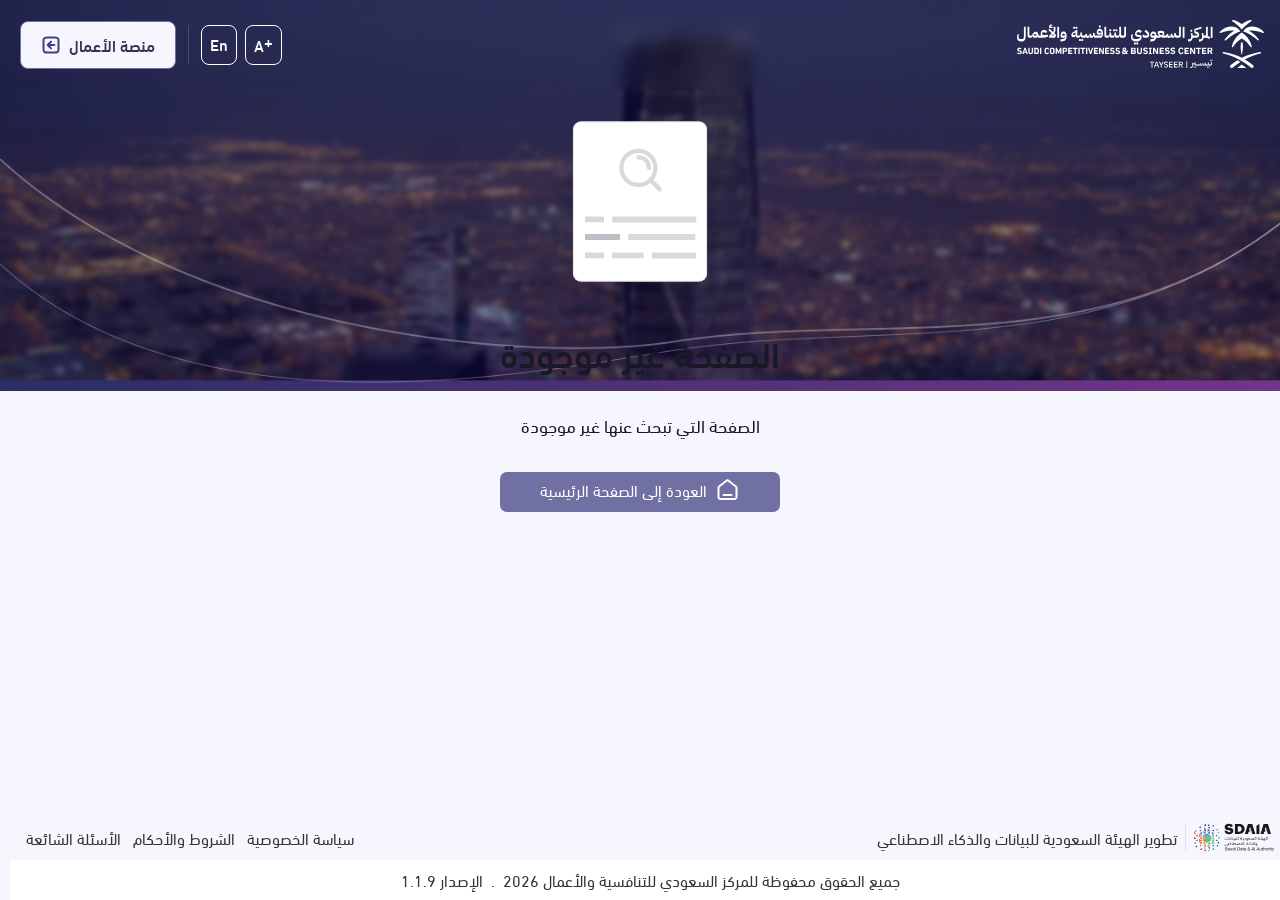
==== index.html @ 4f5b4181 "go" ====
<!DOCTYPE html>
<html lang="ar" translate="no" style="--base-font-size: 1rem;">
<head>
  <base href="./">
  <script>
(function () {
  try {
    var path = location.pathname.replace(/\/index\.html$/i, '');
    // /repo/viewcr -> /repo/ ; /viewcr -> /
    var withoutRoute = path.replace(/\/viewcr\/?$/i, '/');
    if (!withoutRoute.endsWith('/')) withoutRoute = withoutRoute.slice(0, withoutRoute.lastIndexOf('/') + 1);
    var root = withoutRoute || '/';
    window.__CLONED_DEPLOYMENT_BASE__ = root === '/' ? '' : root.replace(/\/$/, '');
    var base = document.querySelector('base');
    if (base) base.setAttribute('href', root);
  } catch (_) {}
})();
</script>
  <script src="js/data-router.js"></script>
  <script>
(function () {
  var resources = {"https://qr.saudibusiness.gov.sa/config/root/env.root.js?1772371391979":"js/config/root/env.root--b7132ca431ca0e8d.js","https://qr.saudibusiness.gov.sa/assets/index-QVNIwH8F.css":"css/assets/index-QVNIwH8F.css","https://qr.saudibusiness.gov.sa/env.js?1772371391979":"js/env--b7132ca431ca0e8d.js","https://qr.saudibusiness.gov.sa/assets/index-CzTOOSTm.js":"js/assets/index-CzTOOSTm.js","https://qr.saudibusiness.gov.sa/assets/header-web-DisaZgHs.jpg":"assets/header-web-DisaZgHs.jpg","https://qr.saudibusiness.gov.sa/assets/sdaiaLogo-DA2sR2Cc.svg":"assets/sdaiaLogo-DA2sR2Cc.svg","https://qr.saudibusiness.gov.sa/assets/new-logo-w-Bsa-bGtT.svg":"assets/new-logo-w-Bsa-bGtT.svg","https://qr.saudibusiness.gov.sa/assets/DINNextLTArabic-Medium-C5X_7zdr.woff2":"assets/DINNextLTArabic-Medium-C5X_7zdr.woff2","https://qr.saudibusiness.gov.sa/assets/DINNextLTArabic-Regular-DYtxlCll.woff2":"assets/DINNextLTArabic-Regular-DYtxlCll.woff2","https://qr.saudibusiness.gov.sa/assets/DINNextLTArabic-Bold-D6gNGPOf.woff2":"assets/DINNextLTArabic-Bold-D6gNGPOf.woff2","https://qr.saudibusiness.gov.sa/assets/header-mobile-Bri6g_KO.jpg":"assets/header-mobile-Bri6g_KO.jpg","https://qr.saudibusiness.gov.sa/":"index.html","https://qr.saudibusiness.gov.sa/root/assets/icons/fav.svg":"assets/favicons/selected-c3cb6f13de5226c2.svg","https://qr.saudibusiness.gov.sa/assets/worker-BlwysitS.js":"js/assets/worker-BlwysitS.js","https://qr.saudibusiness.gov.sa/assets/mada-B5JvXKD0.svg":"assets/mada-B5JvXKD0.svg","https://qr.saudibusiness.gov.sa/assets/hij-dLruiPdD.svg":"assets/hij-dLruiPdD.svg","https://qr.saudibusiness.gov.sa/assets/Ncw-RllAa_1m.svg":"assets/Ncw-RllAa_1m.svg","https://qr.saudibusiness.gov.sa/assets/ncec-DafIfX8-.svg":"assets/ncec-DafIfX8-.svg","https://qr.saudibusiness.gov.sa/assets/mewa-CB3JT-DK.svg":"assets/mewa-CB3JT-DK.svg","https://qr.saudibusiness.gov.sa/assets/MOHLogo-DXoqC3AC.svg":"assets/MOHLogo-DXoqC3AC.svg","https://qr.saudibusiness.gov.sa/assets/MTlogo-C2Y-lheE.svg":"assets/MTlogo-C2Y-lheE.svg","https://qr.saudibusiness.gov.sa/assets/mediaLogo-2PNR8sGi.svg":"assets/mediaLogo-2PNR8sGi.svg","https://qr.saudibusiness.gov.sa/assets/monshat-Bo84mOWv.svg":"assets/monshat-Bo84mOWv.svg","https://qr.saudibusiness.gov.sa/assets/mimLogo-B2V8EhDO.svg":"assets/mimLogo-B2V8EhDO.svg","https://qr.saudibusiness.gov.sa/assets/Mwan-B2q-vzvv.svg":"assets/Mwan-B2q-vzvv.svg","https://qr.saudibusiness.gov.sa/assets/mos-CrtMoiFp.svg":"assets/mos-CrtMoiFp.svg","https://qr.saudibusiness.gov.sa/assets/chi-BQS2q6wB.svg":"assets/chi-BQS2q6wB.svg","https://qr.saudibusiness.gov.sa/assets/mawani-BenLE5JF.svg":"assets/mawani-BenLE5JF.svg","https://qr.saudibusiness.gov.sa/assets/rega-CymOqqhC.svg":"assets/rega-CymOqqhC.svg","https://qr.saudibusiness.gov.sa/assets/moc-G43DWAQE.svg":"assets/moc-G43DWAQE.svg","https://qr.saudibusiness.gov.sa/assets/saso2-D1jriw6E.svg":"assets/saso2-D1jriw6E.svg","https://qr.saudibusiness.gov.sa/assets/tvtc2-q8rPKbe4.svg":"assets/tvtc2-q8rPKbe4.svg"};
  var captchaPaths = {};
  var basenameMatches = {"env.root.js":"js/config/root/env.root--b7132ca431ca0e8d.js","index-QVNIwH8F.css":"css/assets/index-QVNIwH8F.css","env.js":"js/env--b7132ca431ca0e8d.js","index-CzTOOSTm.js":"js/assets/index-CzTOOSTm.js","header-web-DisaZgHs.jpg":"assets/header-web-DisaZgHs.jpg","sdaiaLogo-DA2sR2Cc.svg":"assets/sdaiaLogo-DA2sR2Cc.svg","new-logo-w-Bsa-bGtT.svg":"assets/new-logo-w-Bsa-bGtT.svg","DINNextLTArabic-Medium-C5X_7zdr.woff2":"assets/DINNextLTArabic-Medium-C5X_7zdr.woff2","DINNextLTArabic-Regular-DYtxlCll.woff2":"assets/DINNextLTArabic-Regular-DYtxlCll.woff2","DINNextLTArabic-Bold-D6gNGPOf.woff2":"assets/DINNextLTArabic-Bold-D6gNGPOf.woff2","header-mobile-Bri6g_KO.jpg":"assets/header-mobile-Bri6g_KO.jpg","fav.svg":"assets/favicons/selected-c3cb6f13de5226c2.svg","worker-BlwysitS.js":"js/assets/worker-BlwysitS.js","mada-B5JvXKD0.svg":"assets/mada-B5JvXKD0.svg","hij-dLruiPdD.svg":"assets/hij-dLruiPdD.svg","Ncw-RllAa_1m.svg":"assets/Ncw-RllAa_1m.svg","ncec-DafIfX8-.svg":"assets/ncec-DafIfX8-.svg","mewa-CB3JT-DK.svg":"assets/mewa-CB3JT-DK.svg","MOHLogo-DXoqC3AC.svg":"assets/MOHLogo-DXoqC3AC.svg","MTlogo-C2Y-lheE.svg":"assets/MTlogo-C2Y-lheE.svg","mediaLogo-2PNR8sGi.svg":"assets/mediaLogo-2PNR8sGi.svg","monshat-Bo84mOWv.svg":"assets/monshat-Bo84mOWv.svg","mimLogo-B2V8EhDO.svg":"assets/mimLogo-B2V8EhDO.svg","Mwan-B2q-vzvv.svg":"assets/Mwan-B2q-vzvv.svg","mos-CrtMoiFp.svg":"assets/mos-CrtMoiFp.svg","chi-BQS2q6wB.svg":"assets/chi-BQS2q6wB.svg","mawani-BenLE5JF.svg":"assets/mawani-BenLE5JF.svg","rega-CymOqqhC.svg":"assets/rega-CymOqqhC.svg","moc-G43DWAQE.svg":"assets/moc-G43DWAQE.svg","saso2-D1jriw6E.svg":"assets/saso2-D1jriw6E.svg","tvtc2-q8rPKbe4.svg":"assets/tvtc2-q8rPKbe4.svg"};
  var imageStemMatches = {"header-web-disazghs":"assets/header-web-DisaZgHs.jpg","sdaialogo-da2sr2cc":"assets/sdaiaLogo-DA2sR2Cc.svg","new-logo-w-bsa-bgtt":"assets/new-logo-w-Bsa-bGtT.svg","header-mobile-bri6g_ko":"assets/header-mobile-Bri6g_KO.jpg","fav":"assets/favicons/selected-c3cb6f13de5226c2.svg","mada-b5jvxkd0":"assets/mada-B5JvXKD0.svg","hij-dlruipdd":"assets/hij-dLruiPdD.svg","ncw-rllaa_1m":"assets/Ncw-RllAa_1m.svg","ncec-dafifx8-":"assets/ncec-DafIfX8-.svg","mewa-cb3jt-dk":"assets/mewa-CB3JT-DK.svg","mohlogo-dxoqc3ac":"assets/MOHLogo-DXoqC3AC.svg","mtlogo-c2y-lhee":"assets/MTlogo-C2Y-lheE.svg","medialogo-2pnr8sgi":"assets/mediaLogo-2PNR8sGi.svg","monshat-bo84mowv":"assets/monshat-Bo84mOWv.svg","mimlogo-b2v8ehdo":"assets/mimLogo-B2V8EhDO.svg","mwan-b2q-vzvv":"assets/Mwan-B2q-vzvv.svg","mos-crtmoifp":"assets/mos-CrtMoiFp.svg","chi-bqs2q6wb":"assets/chi-BQS2q6wB.svg","mawani-benle5jf":"assets/mawani-BenLE5JF.svg","rega-cymoqqhc":"assets/rega-CymOqqhC.svg","moc-g43dwaqe":"assets/moc-G43DWAQE.svg","saso2-d1jriw6e":"assets/saso2-D1jriw6E.svg","tvtc2-q8rpkbe4":"assets/tvtc2-q8rPKbe4.svg"};
  var sourcePageUrl = "https://qr.saudibusiness.gov.sa/viewcr?nCrNumber=YBbOaTRUT5SuvKEkctoE+g==";

  function normalizeAssetPath(value) {
    if (typeof value !== 'string' || !value) return value;
    var raw = value.trim();
    try {
      var original = new URL(raw, sourcePageUrl); original.hash = '';
      var file = resources[original.href];
      var queryless = original.origin + original.pathname;
      if (!file && captchaPaths[queryless]) file = resources[queryless] || null;
      if (!file) {
        var name = original.pathname.split('/').pop();
        file = name && basenameMatches[name] || null;
      }
      if (!file && /\.(?:png|jpe?g|gif|webp|avif|svg|ico)$/i.test(original.pathname)) {
        var imageName = original.pathname.split('/').pop() || '';
        var imageStem = imageName.replace(/\.[^.]*$/, '').toLowerCase();
        file = imageStem && imageStemMatches[imageStem] || null;
      }
      if (file) return (window.__CLONED_DEPLOYMENT_BASE__ || '') + '/' + file;
      if (captchaPaths[queryless]) return 'data:,';
    } catch (_) {}
    return value;
  }

  function rewriteCssUrlTokens(input, mapper) {
  var text = String(input);
  var output = '';
  var copied = 0;
  var index = 0;
  var length = text.length;
  function skipString(position, quote) {
    position += 1;
    while (position < length) {
      if (text[position] === '\\') { position += 2; continue; }
      if (text[position] === quote) return position + 1;
      position += 1;
    }
    return length;
  }
  function skipComment(position) {
    var end = text.indexOf('*/', position + 2);
    return end < 0 ? length : end + 2;
  }
  while (index < length) {
    var character = text[index];
    if (character === '/' && text[index + 1] === '*') { index = skipComment(index); continue; }
    if (character === '"' || character === "'") { index = skipString(index, character); continue; }
    var boundaryBefore = index === 0 || !/[a-z0-9_-]/i.test(text[index - 1]);
    if (!boundaryBefore || text.slice(index, index + 3).toLowerCase() !== 'url') { index += 1; continue; }
    var cursor = index + 3;
    while (cursor < length && /\s/.test(text[cursor])) cursor += 1;
    if (text[cursor] !== '(') { index += 3; continue; }
    cursor += 1;
    while (cursor < length && /\s/.test(text[cursor])) cursor += 1;
    var valueStart = cursor;
    var valueEnd;
    var close;
    var quote = text[cursor] === '"' || text[cursor] === "'" ? text[cursor] : '';
    if (quote) {
      valueStart = cursor + 1;
      cursor = skipString(cursor, quote);
      if (cursor > length || text[cursor - 1] !== quote) { index = length; continue; }
      valueEnd = cursor - 1;
      while (cursor < length && /\s/.test(text[cursor])) cursor += 1;
      if (text[cursor] !== ')') { index = cursor; continue; }
      close = cursor;
    } else {
      var depth = 1;
      while (cursor < length) {
        character = text[cursor];
        if (character === '\\') { cursor += 2; continue; }
        if (character === '/' && text[cursor + 1] === '*') { cursor = skipComment(cursor); continue; }
        if (character === '"' || character === "'") { cursor = skipString(cursor, character); continue; }
        if (character === '(') depth += 1;
        else if (character === ')' && --depth === 0) break;
        cursor += 1;
      }
      if (cursor >= length) { index = length; continue; }
      close = cursor;
      valueEnd = close;
      while (valueEnd > valueStart && /\s/.test(text[valueEnd - 1])) valueEnd -= 1;
    }
    var original = text.slice(valueStart, valueEnd);
    var replacement = mapper(original, {
      start: index,
      end: close + 1,
      valueStart: valueStart,
      valueEnd: valueEnd,
      quote: quote,
      token: text.slice(index, close + 1)
    });
    if (typeof replacement === 'string' && replacement !== original) {
      output += text.slice(copied, valueStart) + replacement;
      copied = valueEnd;
    }
    index = close + 1;
  }
  return copied ? output + text.slice(copied) : text;
}
  function rewriteCssImportTokens(input, mapper) {
  var text = String(input);
  var output = '';
  var copied = 0;
  var index = 0;
  var length = text.length;
  function skipString(position, quote) {
    position += 1;
    while (position < length) {
      if (text[position] === '\\') { position += 2; continue; }
      if (text[position] === quote) return position + 1;
      position += 1;
    }
    return length;
  }
  while (index < length) {
    if (text[index] === '/' && text[index + 1] === '*') {
      var commentEnd = text.indexOf('*/', index + 2);
      index = commentEnd < 0 ? length : commentEnd + 2;
      continue;
    }
    if (text[index] === '"' || text[index] === "'") { index = skipString(index, text[index]); continue; }
    if (text.slice(index, index + 7).toLowerCase() !== '@import' || /[a-z0-9_-]/i.test(text[index + 7] || '')) { index += 1; continue; }
    var cursor = index + 7;
    while (cursor < length && /\s/.test(text[cursor])) cursor += 1;
    var quote = text[cursor];
    if (quote !== '"' && quote !== "'") { index = cursor; continue; }
    var valueStart = cursor + 1;
    cursor = skipString(cursor, quote);
    if (cursor > length || text[cursor - 1] !== quote) { index = length; continue; }
    var valueEnd = cursor - 1;
    var original = text.slice(valueStart, valueEnd);
    var replacement = mapper(original, { start: index, valueStart: valueStart, valueEnd: valueEnd, quote: quote });
    if (typeof replacement === 'string' && replacement !== original) {
      output += text.slice(copied, valueStart) + replacement;
      copied = valueEnd;
    }
    index = cursor;
  }
  return copied ? output + text.slice(copied) : text;
}

  function resolveCss(value) {
    if (typeof value !== 'string') return value;
    function rewrite(raw) {
      var resolved = normalizeAssetPath(raw.trim());
      return resolved === raw.trim() ? raw : resolved;
    }
    return rewriteCssImportTokens(rewriteCssUrlTokens(value, rewrite), rewrite);
  }

  function resolveMarkup(value) {
    if (typeof value !== 'string' || !value) return value;
    var output = value.replace(/\b(src|href|poster|data)=(["'])(.*?)\2/gi, function(match, attribute, quote, raw) {
      var resolved = normalizeAssetPath(raw);
      return attribute + '=' + quote + resolved + quote;
    });
    output = output.replace(/\b(srcset|imagesrcset)=(["'])(.*?)\2/gi, function(match, attribute, quote, raw) {
      var candidates = raw.split(',').map(function(candidate) {
        var parts = candidate.trim().split(/\s+/);
        parts[0] = normalizeAssetPath(parts[0]);
        return parts.join(' ');
      });
      return attribute + '=' + quote + candidates.join(', ') + quote;
    });
    return output.replace(/\bstyle=(["'])(.*?)\1/gi, function(match, quote, raw) {
      return 'style=' + quote + resolveCss(raw) + quote;
    });
  }

  [['innerHTML', 'set'], ['outerHTML', 'set']].forEach(function(entry) {
    var descriptor = Object.getOwnPropertyDescriptor(Element.prototype, entry[0]);
    if (!descriptor || !descriptor.set || !descriptor.get) return;
    Object.defineProperty(Element.prototype, entry[0], {
      configurable: true,
      enumerable: descriptor.enumerable,
      get: descriptor.get,
      set: function(value) { return descriptor.set.call(this, resolveMarkup(value)); }
    });
  });
  var insertAdjacentHTML = Element.prototype.insertAdjacentHTML;
  if (insertAdjacentHTML) Element.prototype.insertAdjacentHTML = function(position, value) {
    return insertAdjacentHTML.call(this, position, resolveMarkup(value));
  };

  var setAttribute = Element.prototype.setAttribute;
  Element.prototype.setAttribute = function (name, value) {
    var attribute = String(name).toLowerCase();
    if (attribute === 'src' || attribute === 'href' || attribute === 'poster' || attribute === 'data') value = normalizeAssetPath(value);
    if (attribute === 'style') value = resolveCss(value);
    return setAttribute.call(this, name, value);
  };

  [['HTMLImageElement', 'src'], ['HTMLScriptElement', 'src'], ['HTMLLinkElement', 'href'], ['HTMLSourceElement', 'src'], ['HTMLVideoElement', 'poster'], ['HTMLAudioElement', 'src']].forEach(function (entry) {
    var Type = window[entry[0]];
    if (!Type) return;
    var descriptor = Object.getOwnPropertyDescriptor(Type.prototype, entry[1]);
    if (!descriptor || !descriptor.set || !descriptor.get) return;
    Object.defineProperty(Type.prototype, entry[1], {
      configurable: true,
      enumerable: descriptor.enumerable,
      get: descriptor.get,
      set: function (value) { return descriptor.set.call(this, normalizeAssetPath(value)); }
    });
  });

  var originalFetch = window.fetch && window.fetch.bind(window);
  if (originalFetch) window.fetch = function (input, init) {
    if (typeof input === 'string') input = normalizeAssetPath(input);
    else if (input && input.url) input = new Request(normalizeAssetPath(input.url), input);
    return originalFetch(input, init);
  };

  var open = XMLHttpRequest.prototype.open;
  XMLHttpRequest.prototype.open = function (method, url) {
    arguments[1] = normalizeAssetPath(url);
    return open.apply(this, arguments);
  };

  var setProperty = CSSStyleDeclaration.prototype.setProperty;
  CSSStyleDeclaration.prototype.setProperty = function (name, value, priority) {
    return setProperty.call(this, name, resolveCss(value), priority);
  };
})();
</script>
  <script data-cloned-rendered-controls>(function(){
if(window.__CLONED_RENDERED_CONTROLS__)return;
var descriptors=[{"id":"control-3623c46ade733edf","category":"ORIGINAL_LINK","destination":"https://business.sa/?culture=ar","target":"_blank","operation":null,"runtimePassthrough":false},{"id":"control-b21a051821f273e6","category":"ORIGINAL_LINK","destination":"https://business.sa/?culture=ar","target":"_blank","operation":null,"runtimePassthrough":false},{"id":"control-1d2ae265f2b008fd","category":"PROTECTED_OR_UNSUPPORTED","destination":"","target":"","operation":null,"runtimePassthrough":true},{"id":"control-a3bc1f9ac5af164c","category":"PROTECTED_OR_UNSUPPORTED","destination":"","target":"","operation":null,"runtimePassthrough":true},{"id":"control-9ac47202310a0423","category":"PROTECTED_OR_UNSUPPORTED","destination":"","target":"","operation":null,"runtimePassthrough":true},{"id":"control-396a53c93ed80c99","category":"ORIGINAL_LINK","destination":"https://business.sa/privacy/","target":"","operation":null,"runtimePassthrough":false},{"id":"control-838865364d262d6f","category":"ORIGINAL_LINK","destination":"https://business.sa/terms/","target":"","operation":null,"runtimePassthrough":false},{"id":"control-5e827fae80da79df","category":"ORIGINAL_LINK","destination":"https://business.sa/faqs/","target":"","operation":null,"runtimePassthrough":false}];
var byId={};descriptors.forEach(function(item){byId[item.id]=item});
function descriptor(element){return element&&byId[element.getAttribute('data-cloned-control-id')]}
function target(operation){if(!operation||!operation.targetId)return null;return document.getElementById(operation.targetId)}
function visible(element,value){if(!element)return;element.hidden=!value;element.classList.toggle('show',value);element.setAttribute('aria-hidden',value?'false':'true')}
function local(control,item){
  var operation=item.operation||{},element=target(operation);
  if(operation.kind==='show-modal'){visible(element,true);if(element)element.focus()}
  else if(operation.kind==='hide-modal'){visible(control.closest('.modal,[role=dialog]'),false)}
  else if(operation.kind==='hide-target')visible(element,false);
  else if(operation.kind==='toggle-dropdown'){element=element||control.nextElementSibling;var expanded=control.getAttribute('aria-expanded')==='true';control.setAttribute('aria-expanded',expanded?'false':'true');visible(element,expanded?false:true)}
  else if(operation.kind==='toggle-target'){var expanded=control.getAttribute('aria-expanded')==='true';control.setAttribute('aria-expanded',expanded?'false':'true');visible(element,expanded?false:true)}
  else if(operation.kind==='switch-tab'){var container=control.closest('[role=tablist]')||control.parentElement;if(container)container.querySelectorAll('[role=tab],[data-toggle=tab],[data-bs-toggle=tab]').forEach(function(tab){var active=tab===control;tab.setAttribute('aria-selected',active?'true':'false');tab.setAttribute('tabindex',active?'0':'-1');tab.classList.toggle('active',active);var id=(tab.getAttribute('aria-controls')||(tab.getAttribute('href')||'').replace(/^#/,''));if(id)visible(document.getElementById(id),active)});if(element)visible(element,true)}
  else if(operation.kind==='scroll-anchor'&&element){element.scrollIntoView();try{history.pushState(history.state,document.title,'#'+encodeURIComponent(operation.targetId))}catch(_){}if(element.focus)element.focus()}
}
function activate(event,control,item){
  if(item.category==='CUSTOM_DOCUMENT_DOWNLOAD')return;
  if(item.runtimePassthrough)return;
  if(control.closest&&control.closest('form[data-cloned-journey-login-control]'))return;
  if(item.category==='PROTECTED_OR_UNSUPPORTED'){event.preventDefault();event.stopPropagation();return}
  if(item.category==='CAPTURED_LOCAL_NAVIGATION')return;
  if(item.category==='LOCAL_DOM_ACTION'){if(item.operation&&(item.operation.kind==='native-captured-download'||item.operation.kind==='native-journey-transition'||item.operation.kind==='native-hash-navigation'||item.operation.kind==='native-captured-route'))return;event.preventDefault();event.stopPropagation();local(control,item);return}
  var nativeLink=control.matches&&control.matches('a[href],area[href]');
  if(nativeLink)return;
  event.preventDefault();event.stopPropagation();
  if(!item.destination)return;
  if(item.target==='_blank')window.open(item.destination,'_blank','noopener,noreferrer');
  else location.assign(item.destination);
}
document.addEventListener('click',function(event){var control=event.target&&event.target.closest&&event.target.closest('[data-cloned-control-id]');var item=descriptor(control);if(item)activate(event,control,item)},false);
document.addEventListener('submit',function(event){var item=descriptor(event.target);if(item)activate(event,event.target,item)},false);
window.__CLONED_RENDERED_CONTROLS__={descriptors:descriptors,installAttempts:1};
})();</script>
  <meta charset="UTF-8">
  <meta name="viewport" content="width=device-width, initial-scale=1.0">
  <title>المركز السعودي للتنافسية والأعمال</title>
  <link rel="stylesheet" crossorigin href="css/assets/index-QVNIwH8F.css">
  <link rel="icon" type="image/svg+xml" href="assets/favicons/selected-c3cb6f13de5226c2.svg">
  <script type="module" src="js/config/root/env.root--b7132ca431ca0e8d.js"></script>
  <script type="module" src="js/env--b7132ca431ca0e8d.js"></script>
  <script type="module" crossorigin src="js/assets/index-CzTOOSTm.js"></script>
</head>
<body class="rtl overflow-x-hidden">
  <div id="root"></div>
</body>
</html>
---- css/assets/index-QVNIwH8F.css ----
.select{position:relative}select{-webkit-appearance:none;-moz-appearance:none;appearance:none;cursor:pointer}.select .select-chev{position:absolute;bottom:12px}.rtl .select .select-chev{left:10px}.ltr .select .select-chev{right:10px}.select select:disabled+.select-chev{opacity:.2}.no-arrows{-moz-appearance:textfield}.no-arrows::-webkit-inner-spin-button,.no-arrows::-webkit-outer-spin-button{-webkit-appearance:none;margin:0}.card-skeleton{flex:0 0 220px;max-width:50%;box-shadow:0 0 5px 5px #00000005;transition:box-shadow .3s ease-in-out;margin:50px auto;height:220px;width:100%}@media (max-width: 768px){.card-skeleton{max-width:100%}}.card-skeleton:empty:after{content:"";display:block;width:100%;height:100%;border-radius:6px;box-shadow:0 3px 5px #0000001a;background-image:linear-gradient(90deg,#fff0 0,#ffffff80,#fff0),linear-gradient(#c8c8c8 100%,transparent 0),linear-gradient(#c8c8c8 100%,transparent 0),linear-gradient(#c8c8c8 100%,transparent 0),linear-gradient(#e5eff9 100%,transparent 0),linear-gradient(#e5eff9 100%,transparent 0),linear-gradient(#f4fbf4 100%,transparent 0),linear-gradient(#ebebeb 100%,transparent 0),linear-gradient(#d8d8d8 100%,transparent 0),linear-gradient(#ebebeb 100%,transparent 0),linear-gradient(#d8d8d8 100%,transparent 0),linear-gradient(#ebebeb 100%,transparent 0),linear-gradient(#d8d8d8 100%,transparent 0),linear-gradient(#ebebeb 100%,transparent 0),linear-gradient(#d8d8d8 100%,transparent 0);background-size:20% 100%,15% 24px,20% 24px,10% 24px,12% 24px,12% 24px,10% 24px,15% 15px,13% 15px,15% 15px,13% 15px,15% 15px,13% 15px,15% 15px,13% 15px;background-position:-150% 0,95% 20px,72% 20px,50% 20px,95% 55px,80% 55px,65% 55px,95% 130px,95% 158px,68% 130px,68% 158px,40% 130px,40% 158px,15% 130px,15% 158px;background-repeat:no-repeat;animation:loadingAIDS 1.5s infinite}@keyframes loadingAIDS{to{background-position:350% 0,95% 20px,72% 20px,50% 20px,95% 55px,80% 55px,65% 55px,95% 130px,95% 158px,68% 130px,68% 158px,40% 130px,40% 158px,15% 130px,15% 158px}}*,:before,:after{--un-rotate:0;--un-rotate-x:0;--un-rotate-y:0;--un-rotate-z:0;--un-scale-x:1;--un-scale-y:1;--un-scale-z:1;--un-skew-x:0;--un-skew-y:0;--un-translate-x:0;--un-translate-y:0;--un-translate-z:0;--un-pan-x: ;--un-pan-y: ;--un-pinch-zoom: ;--un-scroll-snap-strictness:proximity;--un-ordinal: ;--un-slashed-zero: ;--un-numeric-figure: ;--un-numeric-spacing: ;--un-numeric-fraction: ;--un-border-spacing-x:0;--un-border-spacing-y:0;--un-ring-offset-shadow:0 0 rgb(0 0 0 / 0);--un-ring-shadow:0 0 rgb(0 0 0 / 0);--un-shadow-inset: ;--un-shadow:0 0 rgb(0 0 0 / 0);--un-ring-inset: ;--un-ring-offset-width:0px;--un-ring-offset-color:#fff;--un-ring-width:0px;--un-ring-color:rgb(147 197 253 / .5);--un-blur: ;--un-brightness: ;--un-contrast: ;--un-drop-shadow: ;--un-grayscale: ;--un-hue-rotate: ;--un-invert: ;--un-saturate: ;--un-sepia: ;--un-backdrop-blur: ;--un-backdrop-brightness: ;--un-backdrop-contrast: ;--un-backdrop-grayscale: ;--un-backdrop-hue-rotate: ;--un-backdrop-invert: ;--un-backdrop-opacity: ;--un-backdrop-saturate: ;--un-backdrop-sepia: }::backdrop{--un-rotate:0;--un-rotate-x:0;--un-rotate-y:0;--un-rotate-z:0;--un-scale-x:1;--un-scale-y:1;--un-scale-z:1;--un-skew-x:0;--un-skew-y:0;--un-translate-x:0;--un-translate-y:0;--un-translate-z:0;--un-pan-x: ;--un-pan-y: ;--un-pinch-zoom: ;--un-scroll-snap-strictness:proximity;--un-ordinal: ;--un-slashed-zero: ;--un-numeric-figure: ;--un-numeric-spacing: ;--un-numeric-fraction: ;--un-border-spacing-x:0;--un-border-spacing-y:0;--un-ring-offset-shadow:0 0 rgb(0 0 0 / 0);--un-ring-shadow:0 0 rgb(0 0 0 / 0);--un-shadow-inset: ;--un-shadow:0 0 rgb(0 0 0 / 0);--un-ring-inset: ;--un-ring-offset-width:0px;--un-ring-offset-color:#fff;--un-ring-width:0px;--un-ring-color:rgb(147 197 253 / .5);--un-blur: ;--un-brightness: ;--un-contrast: ;--un-drop-shadow: ;--un-grayscale: ;--un-hue-rotate: ;--un-invert: ;--un-saturate: ;--un-sepia: ;--un-backdrop-blur: ;--un-backdrop-brightness: ;--un-backdrop-contrast: ;--un-backdrop-grayscale: ;--un-backdrop-hue-rotate: ;--un-backdrop-invert: ;--un-backdrop-opacity: ;--un-backdrop-saturate: ;--un-backdrop-sepia: }.container{width:100%}.container\!{width:100%!important}.grid-center{display:grid;place-items:center}.b-dividers{border-width:1px;border-color:var(--dividers);border-style:solid}.border,[border=""]{border-width:1px;border-style:solid}.divider-300{--un-border-opacity:.33;border-color:rgb(153 153 153 / var(--un-border-opacity))}.bg-body{--un-bg-opacity:1;background-color:rgb(255 255 255 / var(--un-bg-opacity))}.dark .bg-body{--un-bg-opacity:1;background-color:rgb(54 53 84 / var(--un-bg-opacity));--un-text-opacity:1;color:rgb(255 255 255 / var(--un-text-opacity))}.bg-grey50{--un-bg-opacity:1;background-color:rgb(249 250 251 / var(--un-bg-opacity))}.dark .bg-grey50{--un-bg-opacity:1;background-color:rgb(52 50 83 / var(--un-bg-opacity));--un-text-opacity:1;color:rgb(255 255 255 / var(--un-text-opacity))}.\!txt-primary-900{--un-text-opacity:1 !important;color:rgb(52 50 83 / var(--un-text-opacity))!important}.dark .\!txt-primary-900{--un-text-opacity:1 !important;color:rgb(255 255 255 / var(--un-text-opacity))!important}@media (min-width: 640px){.container{max-width:640px}.container\!{max-width:640px!important}}@media (min-width: 768px){.container{max-width:768px}.container\!{max-width:768px!important}}@media (min-width: 1024px){.container{max-width:1024px}.container\!{max-width:1024px!important}}@media (min-width: 1280px){.container{max-width:1280px}.container\!{max-width:1280px!important}}@media (min-width: 1536px){.container{max-width:1536px}.container\!{max-width:1536px!important}}.\[\&\>\*\]___\[grid-area\:1\/1\]>*{grid-area:1/1}.\[all\:unset\]{all:unset}.\[font-family\:inherit\]{font-family:inherit}.\[overflow-wrap\:anywhere\]{overflow-wrap:anywhere}.invisible{visibility:hidden}.absolute{position:absolute}.fixed{position:fixed}.relative{position:relative}.sticky{position:sticky}.inset-0{top:0;right:0;bottom:0;left:0}.end-0,.inset-e-0,[end-0=""]{inset-inline-end:0}.-top-0\.25{top:-.0625rem}.-top-1{top:-.25rem}.-top-1\.25{top:-.3125rem}.bottom-0{bottom:0}.bottom-24{bottom:6rem}.left-\[-1px\]{left:-1px}.left-0{left:0}.left-1\/2{left:50%}.left-full{left:100%}.right-\[-1px\]{right:-1px}.right-0{right:0}.right-full{right:100%}.top-\.8{top:.2rem}.top-0{top:0}.top-0\.5{top:.125rem}.top-1\/2{top:50%}.top-full{top:100%}.z-\[1\],.z-1{z-index:1}.z-\[9\],.z-9{z-index:9}.z-\[999\]{z-index:999}.z-0{z-index:0}.z-10{z-index:10}.z-3{z-index:3}.z-5{z-index:5}.z-50,[z-50=""]{z-index:50}.grid{display:grid}.inline-grid{display:inline-grid}.col-span-12\!{grid-column:span 12/span 12!important}.col-span-4{grid-column:span 4/span 4}.col-span-8{grid-column:span 8/span 8}.grid-cols-\[auto_1fr\]{grid-template-columns:auto 1fr}.grid-rows-\[auto_minmax\(0\,1fr\)\]{grid-template-rows:auto minmax(0,1fr)}.grid-rows-\[minmax\(0\,1fr\)_auto\]{grid-template-rows:minmax(0,1fr) auto}.grid-cols-1{grid-template-columns:repeat(1,minmax(0,1fr))}.grid-cols-12{grid-template-columns:repeat(12,minmax(0,1fr))}.grid-cols-2{grid-template-columns:repeat(2,minmax(0,1fr))}.grid-cols-8{grid-template-columns:repeat(8,minmax(0,1fr))}.float-left{float:left}.float-right{float:right}.\!m-0{margin:0!important}.m-0{margin:0}.m-2{margin:.5rem}.m-4{margin:1rem}.m-5{margin:1.25rem}.before\:m-\[5px\]:before{margin:5px}.mx-\[6px\]{margin-left:6px;margin-right:6px}.mx-2{margin-left:.5rem;margin-right:.5rem}.mx-3{margin-left:.75rem;margin-right:.75rem}.mx-4{margin-left:1rem;margin-right:1rem}.mx-6{margin-left:1.5rem;margin-right:1.5rem}.mx-auto{margin-left:auto;margin-right:auto}.my-1{margin-top:.25rem;margin-bottom:.25rem}.my-2{margin-top:.5rem;margin-bottom:.5rem}.my-3{margin-top:.75rem;margin-bottom:.75rem}.my-4{margin-top:1rem;margin-bottom:1rem}.my-5{margin-top:1.25rem;margin-bottom:1.25rem}.my-6{margin-top:1.5rem;margin-bottom:1.5rem}.before\:my-0:before{margin-top:0;margin-bottom:0}.-mb-1{margin-bottom:-.25rem}.-ms-8{margin-inline-start:-2rem}.-mt-0\.5{margin-top:-.125rem}.-mt-1{margin-top:-.25rem}.-mt-5{margin-top:-1.25rem}.\!mb-0,.mb-0\!{margin-bottom:0!important}.mb-0{margin-bottom:0}.mb-1{margin-bottom:.25rem}.mb-2,[mb-2=""]{margin-bottom:.5rem}.mb-2\!{margin-bottom:.5rem!important}.mb-3{margin-bottom:.75rem}.mb-4{margin-bottom:1rem}.mb-5{margin-bottom:1.25rem}.mb-6{margin-bottom:1.5rem}.mb-8{margin-bottom:2rem}.me-\[4px\]{margin-inline-end:4px}.me-3{margin-inline-end:.75rem}.me-5{margin-inline-end:1.25rem}.ml-2{margin-left:.5rem}.ml-4{margin-left:1rem}.mr-4{margin-right:1rem}.mr-auto{margin-right:auto}.ms-1{margin-inline-start:.25rem}.ms-2{margin-inline-start:.5rem}.ms-4{margin-inline-start:1rem}.ms-5{margin-inline-start:1.25rem}.ms-8{margin-inline-start:2rem}.ms-auto{margin-inline-start:auto}.mt-1{margin-top:.25rem}.mt-2,[mt-2=""]{margin-top:.5rem}.mt-3{margin-top:.75rem}.mt-4{margin-top:1rem}.mt-5{margin-top:1.25rem}.mt-6,[mt-6=""]{margin-top:1.5rem}.mt-8{margin-top:2rem}.mt-auto{margin-top:auto}.last\:mb-0:last-child{margin-bottom:0}.before\:ms-0:before{margin-inline-start:0}.inline,[inline=""]{display:inline}.\!block{display:block!important}.block{display:block}.\!inline-block{display:inline-block!important}.inline-block{display:inline-block}.\!hidden,.hidden\!,[hidden\!=""]{display:none!important}.hidden,[hidden=""]{display:none}.empty\:hidden:empty{display:none}.aspect-square{aspect-ratio:1/1}.\!w-\[max-content\]{width:max-content!important}.\!w-0\.25{width:.0625rem!important}.\[\&\>div\]\:max-h-\[90vh\]>div{max-height:90vh}.\[\&\>div\]\:max-w-\[100\%\]>div,.max-w-full{max-width:100%}.\[\&\>div\]\:w-12\!>div{width:3rem!important}.\[\&\>div\]\:w-max>div,.w-max{width:max-content}.h-\[100dvh\]{height:100dvh}.h-\[24px\]{height:24px}.h-\[35px\]{height:35px}.h-\[38px\]{height:38px}.h-\[40px\]{height:40px}.h-\[43px\]{height:43px}.h-0{height:0}.h-12{height:3rem}.h-14{height:3.5rem}.h-2{height:.5rem}.h-20{height:5rem}.h-3{height:.75rem}.h-6{height:1.5rem}.h-7{height:1.75rem}.h-8{height:2rem}.h-auto,[h-auto=""]{height:auto}.h-fit{height:fit-content}.h-full,[h-full=""]{height:100%}.h-screen{height:100vh}.max-h-\[100dvh\]{max-height:100dvh}.max-h-\[240px\]{max-height:240px}.max-h-\[280px\]{max-height:280px}.max-h-\[400px\]{max-height:400px}.max-h-\[500px\]{max-height:500px}.max-h-\[calc\(100\%-20px\)\]{max-height:calc(100% - 20px)}.max-h-0{max-height:0}.max-h-24{max-height:6rem}.max-h-5{max-height:1.25rem}.max-h-50{max-height:12.5rem}.max-h-5xl{max-height:64rem}.max-w-\[1500px\]{max-width:1500px}.max-w-\[200px\]{max-width:200px}.max-w-\[250px\]{max-width:250px}.max-w-\[300px\]{max-width:300px}.max-w-\[60ch\]{max-width:60ch}.max-w-\[70ch\]{max-width:70ch}.max-w-\[85\%\]{max-width:85%}.max-w-0{max-width:0}.max-w-420px{max-width:420px}.max-w-4xl{max-width:56rem}.max-w-80{max-width:20rem}.max-w-max{max-width:max-content}.max-w-screen{max-width:100vw}.min-h-\[100dvh\]{min-height:100dvh}.min-h-\[40vh\]{min-height:40vh}.min-h-\[60px\]{min-height:60px}.min-h-\[90vh\]{min-height:90vh}.min-h-10\!,[min-h-10\!=""]{min-height:2.5rem!important}.min-h-12{min-height:3rem}.min-h-12\!{min-height:3rem!important}.min-h-150px{min-height:150px}.min-w-\[80px\]{min-width:80px}.min-w-\[90vw\]{min-width:90vw}.min-w-2ch{min-width:2ch}.min-w-84{min-width:21rem}.min-w-full{min-width:100%}.min-w-max{min-width:max-content}.min-w-screen{min-width:100vw}.w-\[100\%\],.w-full{width:100%}.w-\[15\%\]{width:15%}.w-\[24px\]{width:24px}.w-\[252px\]{width:252px}.w-\[280px\]{width:280px}.w-\[2ch\]{width:2ch}.w-\[38px\]{width:38px}.w-\[40px\]{width:40px}.w-\[600px\]{width:600px}.w-0{width:0}.w-0\.25{width:.0625rem}.w-0\.5{width:.125rem}.w-1\/2{width:50%}.w-1\/3{width:33.3333333333%}.w-1\/7{width:14.2857142857%}.w-100{width:25rem}.w-14{width:3.5rem}.w-2{width:.5rem}.w-2\/3{width:66.6666666667%}.w-20{width:5rem}.w-3{width:.75rem}.w-3\.5{width:.875rem}.w-48{width:12rem}.w-6{width:1.5rem}.w-80\!{width:20rem!important}.w-auto{width:auto}.w-fit{width:fit-content}.w-fit\!{width:fit-content!important}.w-px{width:1px}.w-screen{width:100vw}.\!flex,.flex\!{display:flex!important}.flex,[flex=""]{display:flex}.inline-flex{display:inline-flex}.flex-\[1_1_auto\]{flex:1 1 auto}.flex-1,[flex-1=""]{flex:1 1 0%}.shrink-0{flex-shrink:0}.flex-grow{flex-grow:1}.\!flex-row-reverse{flex-direction:row-reverse!important}.flex-row-reverse{flex-direction:row-reverse}.flex-col,[flex-col=""]{flex-direction:column}.flex-wrap,[flex-wrap=""]{flex-wrap:wrap}.border-separate{border-collapse:separate}.border-spacing-0,[border-spacing-0=""]{--un-border-spacing-x:0;--un-border-spacing-y:0;border-spacing:var(--un-border-spacing-x) var(--un-border-spacing-y)}.origin-top{transform-origin:top}.-translate-x-1\/2{--un-translate-x:-50%;transform:translate(var(--un-translate-x)) translateY(var(--un-translate-y)) translateZ(var(--un-translate-z)) rotate(var(--un-rotate)) rotateX(var(--un-rotate-x)) rotateY(var(--un-rotate-y)) rotate(var(--un-rotate-z)) skew(var(--un-skew-x)) skewY(var(--un-skew-y)) scaleX(var(--un-scale-x)) scaleY(var(--un-scale-y)) scaleZ(var(--un-scale-z))}.-translate-y-1\/2{--un-translate-y:-50%;transform:translate(var(--un-translate-x)) translateY(var(--un-translate-y)) translateZ(var(--un-translate-z)) rotate(var(--un-rotate)) rotateX(var(--un-rotate-x)) rotateY(var(--un-rotate-y)) rotate(var(--un-rotate-z)) skew(var(--un-skew-x)) skewY(var(--un-skew-y)) scaleX(var(--un-scale-x)) scaleY(var(--un-scale-y)) scaleZ(var(--un-scale-z))}.translate-y-\[-2px\]{--un-translate-y:-2px;transform:translate(var(--un-translate-x)) translateY(var(--un-translate-y)) translateZ(var(--un-translate-z)) rotate(var(--un-rotate)) rotateX(var(--un-rotate-x)) rotateY(var(--un-rotate-y)) rotate(var(--un-rotate-z)) skew(var(--un-skew-x)) skewY(var(--un-skew-y)) scaleX(var(--un-scale-x)) scaleY(var(--un-scale-y)) scaleZ(var(--un-scale-z))}.-rotate-90{--un-rotate-x:0;--un-rotate-y:0;--un-rotate-z:0;--un-rotate:-90deg;transform:translate(var(--un-translate-x)) translateY(var(--un-translate-y)) translateZ(var(--un-translate-z)) rotate(var(--un-rotate)) rotateX(var(--un-rotate-x)) rotateY(var(--un-rotate-y)) rotate(var(--un-rotate-z)) skew(var(--un-skew-x)) skewY(var(--un-skew-y)) scaleX(var(--un-scale-x)) scaleY(var(--un-scale-y)) scaleZ(var(--un-scale-z))}.rotate-0{--un-rotate-x:0;--un-rotate-y:0;--un-rotate-z:0;--un-rotate:0;transform:translate(var(--un-translate-x)) translateY(var(--un-translate-y)) translateZ(var(--un-translate-z)) rotate(var(--un-rotate)) rotateX(var(--un-rotate-x)) rotateY(var(--un-rotate-y)) rotate(var(--un-rotate-z)) skew(var(--un-skew-x)) skewY(var(--un-skew-y)) scaleX(var(--un-scale-x)) scaleY(var(--un-scale-y)) scaleZ(var(--un-scale-z))}.rotate-180{--un-rotate-x:0;--un-rotate-y:0;--un-rotate-z:0;--un-rotate:180deg;transform:translate(var(--un-translate-x)) translateY(var(--un-translate-y)) translateZ(var(--un-translate-z)) rotate(var(--un-rotate)) rotateX(var(--un-rotate-x)) rotateY(var(--un-rotate-y)) rotate(var(--un-rotate-z)) skew(var(--un-skew-x)) skewY(var(--un-skew-y)) scaleX(var(--un-scale-x)) scaleY(var(--un-scale-y)) scaleZ(var(--un-scale-z))}.rotate-90{--un-rotate-x:0;--un-rotate-y:0;--un-rotate-z:0;--un-rotate:90deg;transform:translate(var(--un-translate-x)) translateY(var(--un-translate-y)) translateZ(var(--un-translate-z)) rotate(var(--un-rotate)) rotateX(var(--un-rotate-x)) rotateY(var(--un-rotate-y)) rotate(var(--un-rotate-z)) skew(var(--un-skew-x)) skewY(var(--un-skew-y)) scaleX(var(--un-scale-x)) scaleY(var(--un-scale-y)) scaleZ(var(--un-scale-z))}.scale-110{--un-scale-x:1.1;--un-scale-y:1.1;transform:translate(var(--un-translate-x)) translateY(var(--un-translate-y)) translateZ(var(--un-translate-z)) rotate(var(--un-rotate)) rotateX(var(--un-rotate-x)) rotateY(var(--un-rotate-y)) rotate(var(--un-rotate-z)) skew(var(--un-skew-x)) skewY(var(--un-skew-y)) scaleX(var(--un-scale-x)) scaleY(var(--un-scale-y)) scaleZ(var(--un-scale-z))}.scale-x-\[-1\]{--un-scale-x:-1;transform:translate(var(--un-translate-x)) translateY(var(--un-translate-y)) translateZ(var(--un-translate-z)) rotate(var(--un-rotate)) rotateX(var(--un-rotate-x)) rotateY(var(--un-rotate-y)) rotate(var(--un-rotate-z)) skew(var(--un-skew-x)) skewY(var(--un-skew-y)) scaleX(var(--un-scale-x)) scaleY(var(--un-scale-y)) scaleZ(var(--un-scale-z))}.scale-y-0{--un-scale-y:0;transform:translate(var(--un-translate-x)) translateY(var(--un-translate-y)) translateZ(var(--un-translate-z)) rotate(var(--un-rotate)) rotateX(var(--un-rotate-x)) rotateY(var(--un-rotate-y)) rotate(var(--un-rotate-z)) skew(var(--un-skew-x)) skewY(var(--un-skew-y)) scaleX(var(--un-scale-x)) scaleY(var(--un-scale-y)) scaleZ(var(--un-scale-z))}.scale-y-100{--un-scale-y:1;transform:translate(var(--un-translate-x)) translateY(var(--un-translate-y)) translateZ(var(--un-translate-z)) rotate(var(--un-rotate)) rotateX(var(--un-rotate-x)) rotateY(var(--un-rotate-y)) rotate(var(--un-rotate-z)) skew(var(--un-skew-x)) skewY(var(--un-skew-y)) scaleX(var(--un-scale-x)) scaleY(var(--un-scale-y)) scaleZ(var(--un-scale-z))}.transform{transform:translate(var(--un-translate-x)) translateY(var(--un-translate-y)) translateZ(var(--un-translate-z)) rotate(var(--un-rotate)) rotateX(var(--un-rotate-x)) rotateY(var(--un-rotate-y)) rotate(var(--un-rotate-z)) skew(var(--un-skew-x)) skewY(var(--un-skew-y)) scaleX(var(--un-scale-x)) scaleY(var(--un-scale-y)) scaleZ(var(--un-scale-z))}.cursor-default{cursor:default}.cursor-pointer{cursor:pointer}.cursor-not-allowed{cursor:not-allowed}.disabled\:cursor-not-allowed:disabled{cursor:not-allowed}.select-none{-webkit-user-select:none;user-select:none}.resize-none{resize:none}.list-disc{list-style-type:disc}.list-inside{list-style-position:inside}.list-none{list-style-type:none}.appearance-none{-webkit-appearance:none;-moz-appearance:none;appearance:none}.place-content-center{place-content:center}.place-items-center{place-items:center}.place-self-stretch{place-self:stretch}.items-start{align-items:flex-start}.items-end{align-items:flex-end}.items-end\!{align-items:flex-end!important}.items-center,[items-center=""]{align-items:center}.items-baseline{align-items:baseline}.self-start{align-self:flex-start}.self-center{align-self:center}.self-stretch,[self-stretch=""]{align-self:stretch}.justify-start{justify-content:flex-start}.justify-end,[justify-end=""]{justify-content:flex-end}.justify-center{justify-content:center}.flex-justify-between,.justify-between{justify-content:space-between}.justify-items-start{justify-items:start}.justify-items-end{justify-items:end}.justify-items-center{justify-items:center}.justify-self-start{justify-self:start}.gap-\[2px\]{gap:2px}.gap-\[40px\]{gap:40px}.gap-\[4px\]{gap:4px}.gap-\[8px\]{gap:8px}.gap-1{gap:.25rem}.gap-2,[gap-2=""]{gap:.5rem}.gap-3,[gap-3=""]{gap:.75rem}.gap-4{gap:1rem}.gap-5,[gap-5=""]{gap:1.25rem}.gap-6{gap:1.5rem}.gap-x-3{column-gap:.75rem}.gap-x-4{column-gap:1rem}.gap-y-4{row-gap:1rem}.overflow-auto,[overflow-auto=""]{overflow:auto}.overflow-hidden,[overflow-hidden=""]{overflow:hidden}.overflow-visible{overflow:visible}.overflow-x-hidden{overflow-x:hidden}.overflow-y-auto,[overflow-y-auto=""]{overflow-y:auto}.truncate{overflow:hidden;text-overflow:ellipsis;white-space:nowrap}.whitespace-normal{white-space:normal}.whitespace-nowrap{white-space:nowrap}.break-all{word-break:break-all}.break-all\!{word-break:break-all!important}.b,.border-1,[border-1=""]{border-width:1px}.border-0{border-width:0px}.border-0\!,[border-0\!=""]{border-width:0px!important}.border-1\!{border-width:1px!important}.border-1\.4{border-width:1.4px}.border-1\.4\!{border-width:1.4px!important}.border-2{border-width:2px}.border-3{border-width:3px}.focus\:border-3:focus{border-width:3px}.\!border-b-1,[\!border-b-1=""]{border-bottom-width:1px!important}.\[\&\>tr\>td\]\:border-b-1>tr>td,.border-b,.border-b-1,[border-b-1=""]{border-bottom-width:1px}.border-b-2{border-bottom-width:2px}.border-l-2{border-left-width:2px}.border-r,[border-r=""]{border-right-width:1px}.border-s{border-inline-start-width:1px}.border-t,.border-t-1{border-top-width:1px}.last-of-type\:border-b-0:last-of-type{border-bottom-width:0px}.last-of-type\:border-b-1\!:last-of-type{border-bottom-width:1px!important}.\!border-primary{--un-border-opacity:1 !important;border-color:rgb(25 24 40 / var(--un-border-opacity))!important}.\!border-red{--un-border-opacity:1 !important;border-color:rgb(248 113 113 / var(--un-border-opacity))!important}.\!border-red-500{--un-border-opacity:1 !important;border-color:rgb(239 68 68 / var(--un-border-opacity))!important}.\!border-red-700{--un-border-opacity:1 !important;border-color:rgb(185 28 28 / var(--un-border-opacity))!important}.\[\&\>tr\>td\]\:border-\[var\(--dividers\)\]>tr>td,.border-\[var\(--dividers\)\],.dark .dark\:border-\[var\(--dividers\)\]{border-color:var(--dividers)}.b-color-\[\#E1E1E8\]\!{--un-border-opacity:1 !important;border-color:rgb(225 225 232 / var(--un-border-opacity))!important}.border-\[\#333\]{--un-border-opacity:1;border-color:rgb(51 51 51 / var(--un-border-opacity))}.border-\[\#5D5B75\],.dark .dark\:border-\[\#5d5b75\]{--un-border-opacity:1;border-color:rgb(93 91 117 / var(--un-border-opacity))}.border-\[\#ABEFC6\],.border-success200{--un-border-opacity:1;border-color:rgb(171 239 198 / var(--un-border-opacity))}.border-\[\#B52D2D\]{--un-border-opacity:1;border-color:rgb(181 45 45 / var(--un-border-opacity))}.border-\[\#D0D0D6\],.border-borderColor{--un-border-opacity:1;border-color:rgb(208 208 214 / var(--un-border-opacity))}.border-\[\#da3636\],.dark .dark\:border-\[\#DA3636\]{--un-border-opacity:1;border-color:rgb(218 54 54 / var(--un-border-opacity))}.border-\[\#E0D0E7\]{--un-border-opacity:1;border-color:rgb(224 208 231 / var(--un-border-opacity))}.border-\[\#E1E1E8\],.border-dividers,[border-dividers=""]{--un-border-opacity:1;border-color:rgb(225 225 232 / var(--un-border-opacity))}.border-\[\#ECE9FE\]{--un-border-opacity:1;border-color:rgb(236 233 254 / var(--un-border-opacity))}.border-\[\#F2BABA\],.border-sbcSemanticsError200{--un-border-opacity:1;border-color:rgb(242 186 186 / var(--un-border-opacity))}.border-\[\#FED393\]{--un-border-opacity:1;border-color:rgb(254 211 147 / var(--un-border-opacity))}.border-\[var\(--dividers\)\]\!{border-color:var(--dividers)!important}.border-\[var\(--primary100\)\]{border-color:var(--primary100)}.border-\[var\(--primary200\)\]{border-color:var(--primary200)}.border-\[var\(--violet-500\)\]{border-color:var(--violet-500)}.border-\#44ABE7{--un-border-opacity:1;border-color:rgb(68 171 231 / var(--un-border-opacity))}.border-\#B49EC9{--un-border-opacity:1;border-color:rgb(180 158 201 / var(--un-border-opacity))}.border-\#D0D0D7{--un-border-opacity:1;border-color:rgb(208 208 215 / var(--un-border-opacity))}.border-\#F1F1F5{--un-border-opacity:1;border-color:rgb(241 241 245 / var(--un-border-opacity))}.border-\#fff{--un-border-opacity:1;border-color:rgb(255 255 255 / var(--un-border-opacity))}.border-accent{--un-border-opacity:1;border-color:rgb(66 60 135 / var(--un-border-opacity))}.border-blue-500{--un-border-opacity:1;border-color:rgb(59 130 246 / var(--un-border-opacity))}.border-color-\[\#d3deeb\]{--un-border-opacity:1;border-color:rgb(211 222 235 / var(--un-border-opacity))}.border-gray-200{--un-border-opacity:1;border-color:rgb(229 231 235 / var(--un-border-opacity))}.border-gray-200\!{--un-border-opacity:1 !important;border-color:rgb(229 231 235 / var(--un-border-opacity))!important}.border-gray-300{--un-border-opacity:1;border-color:rgb(209 213 219 / var(--un-border-opacity))}.border-gray-400,[border-gray-400=""]{--un-border-opacity:1;border-color:rgb(156 163 175 / var(--un-border-opacity))}.border-iconColor\!{--un-border-opacity:1 !important;border-color:rgb(152 162 179 / var(--un-border-opacity))!important}.border-indigo-400{--un-border-opacity:1;border-color:rgb(129 140 248 / var(--un-border-opacity))}.border-linkColor,.border-primary400,.dark .dark\:border-\[\#716DA5\]{--un-border-opacity:1;border-color:rgb(113 109 165 / var(--un-border-opacity))}.border-primary200{--un-border-opacity:1;border-color:rgb(208 206 225 / var(--un-border-opacity))}.border-primary500\!{--un-border-opacity:1 !important;border-color:rgb(66 60 135 / var(--un-border-opacity))!important}.border-red{--un-border-opacity:1;border-color:rgb(248 113 113 / var(--un-border-opacity))}.border-red-500{--un-border-opacity:1;border-color:rgb(239 68 68 / var(--un-border-opacity))}.border-warning600{--un-border-opacity:1;border-color:rgb(220 104 3 / var(--un-border-opacity))}.border-white\!,.dark .dark\:border-white\!{--un-border-opacity:1 !important;border-color:rgb(255 255 255 / var(--un-border-opacity))!important}.dark .dark\:border-\[\#079455\]{--un-border-opacity:1;border-color:rgb(7 148 85 / var(--un-border-opacity))}.dark .dark\:border-\[\#938807\]{--un-border-opacity:1;border-color:rgb(147 136 7 / var(--un-border-opacity))}.dark .dark\:border-\#4A4A50{--un-border-opacity:1;border-color:rgb(74 74 80 / var(--un-border-opacity))}[b-color-=""]{--un-border-opacity:1;border-color:rgb(231 228 242 / var(--un-border-opacity))}.hover\:border-gray-500:hover{--un-border-opacity:1;border-color:rgb(107 114 128 / var(--un-border-opacity))}.focus\:border-blue-300:focus{--un-border-opacity:1;border-color:rgb(147 197 253 / var(--un-border-opacity))}.border-b-\[var\(--dividers\)\]{border-bottom-color:var(--dividers)}.border-s-\[\#f2baba\]{--un-border-opacity:1;--un-border-inline-start-opacity:var(--un-border-opacity);border-inline-start-color:rgb(242 186 186 / var(--un-border-inline-start-opacity))}.border-opacity-\[0\.3\]{--un-border-opacity:.3}.b-rd,.rounded,[rounded=""]{border-radius:.25rem}.rounded-\[12px\]{border-radius:12px}.rounded-\[5px\]{border-radius:5px}.rounded-\[6px\]{border-radius:6px}.rounded-\[7px\]{border-radius:7px}.rounded-\[8px\]{border-radius:8px}.rounded-0\.5\!{border-radius:.125rem!important}.rounded-2,.rounded-lg,[rounded-lg=""]{border-radius:.5rem}.rounded-5\!,[rounded-5\!=""]{border-radius:1.25rem!important}.rounded-full{border-radius:9999px}.rounded-md{border-radius:.375rem}.rounded-md\!{border-radius:.375rem!important}.rounded-none{border-radius:0}.rounded-xl,[rounded-xl=""]{border-radius:.75rem}.rounded-e-none{border-start-end-radius:0;border-end-end-radius:0}.rounded-e-none\!{border-start-end-radius:0!important;border-end-end-radius:0!important}.rounded-l-\[16px\]{border-top-left-radius:16px;border-bottom-left-radius:16px}.rounded-l-\[6px\]{border-top-left-radius:6px;border-bottom-left-radius:6px}.rounded-r-\[16px\]{border-top-right-radius:16px;border-bottom-right-radius:16px}.rounded-r-\[6px\]{border-top-right-radius:6px;border-bottom-right-radius:6px}.rounded-s-none{border-end-start-radius:0;border-start-start-radius:0}.rounded-s-none\!{border-end-start-radius:0!important;border-start-start-radius:0!important}.first-of-type\:rounded-t-xl\!:first-of-type{border-top-left-radius:.75rem!important;border-top-right-radius:.75rem!important}.last-of-type\:rounded-b-xl\!:last-of-type{border-bottom-left-radius:.75rem!important;border-bottom-right-radius:.75rem!important}.first\:rounded-tr-xl:first-child,[first\:rounded-tr-xl=""]:first-child{border-top-right-radius:.75rem}.last\:rounded-tl-xl:last-child{border-top-left-radius:.75rem}[last\:rounded-tl-xl=""]:last-child{border-top-left-radius:.75rem}.\!border-solid,.border-solid\!{border-style:solid!important}.border-none,[border-none=""]{border-style:none}.border-solid,[border-solid=""]{border-style:solid}.focus\:border-solid:focus{border-style:solid}.\!border-b-dashed{border-bottom-style:dashed!important}.\!border-b-none{border-bottom-style:none!important}.\!border-b-solid{border-bottom-style:solid!important}.\[\&\>tr\:last-child\>td\]\:border-b-none>tr:last-child>td,.border-b-none{border-bottom-style:none}.\[\&\>tr\>td\]\:border-b-solid>tr>td,.border-b-solid{border-bottom-style:solid}.border-e-none{border-inline-end-style:none}.border-e-none\!{border-inline-end-style:none!important}.border-l-none{border-left-style:none}.border-r-none{border-right-style:none}.border-r-solid,[border-r-solid=""]{border-right-style:solid}.border-s-none{border-inline-start-style:none}.border-s-none\!{border-inline-start-style:none!important}.border-s-solid{border-inline-start-style:solid}.border-t-solid{border-top-style:solid}.last-of-type\:border-b-solid\!:last-of-type{border-bottom-style:solid!important}.\!bg-\#F6F6FE,.bg-violet100\!{--un-bg-opacity:1 !important;background-color:rgb(246 246 254 / var(--un-bg-opacity))!important}.\!bg-red-700{--un-bg-opacity:1 !important;background-color:rgb(185 28 28 / var(--un-bg-opacity))!important}.\!bg-white,.bg-white\!{--un-bg-opacity:1 !important;background-color:rgb(255 255 255 / var(--un-bg-opacity))!important}.\[\&\>tr\:nth-child\(even\)\]\:bg-\[\#FAFAFC\]>tr:nth-child(2n){--un-bg-opacity:1;background-color:rgb(250 250 252 / var(--un-bg-opacity))}.\[\&\>tr\:nth-child\(odd\)\]\:bg-\[\#FFFFFF\]>tr:nth-child(odd),.bg-\[\#fff\],.bg-white,[bg-white=""]{--un-bg-opacity:1;background-color:rgb(255 255 255 / var(--un-bg-opacity))}.bg-\[\#E7E4F2\],.bg-\#E7E4F2,.bg-primary100,.dark .dark\:bg-\[\#E7E4F2\]{--un-bg-opacity:1;background-color:rgb(231 228 242 / var(--un-bg-opacity))}.bg-\[\#ECE9FE\],.bg-activeViolet{--un-bg-opacity:1;background-color:rgb(236 233 254 / var(--un-bg-opacity))}.bg-\[\#ECFDF3\],.bg-success50{--un-bg-opacity:1;background-color:rgb(236 253 243 / var(--un-bg-opacity))}.bg-\[\#F4EDF7\]{--un-bg-opacity:1;background-color:rgb(244 237 247 / var(--un-bg-opacity))}.bg-\[\#f5f5f5\]{--un-bg-opacity:1;background-color:rgb(245 245 245 / var(--un-bg-opacity))}.bg-\[\#F9FAFB\],.bg-gray-50,.bg-gray50{--un-bg-opacity:1;background-color:rgb(249 250 251 / var(--un-bg-opacity))}.bg-\[\#f9fafb\]\!{--un-bg-opacity:1 !important;background-color:rgb(249 250 251 / var(--un-bg-opacity))!important}.bg-\[\#FCE8E8\],.bg-sbcSemanticsError50{--un-bg-opacity:1;background-color:rgb(252 232 232 / var(--un-bg-opacity))}.bg-\[\#fff6f6\]{--un-bg-opacity:1;background-color:rgb(255 246 246 / var(--un-bg-opacity))}.bg-\[\#FFF7EA\]{--un-bg-opacity:1;background-color:rgb(255 247 234 / var(--un-bg-opacity))}.bg-\[var\(--activeViolet\)\]{background-color:var(--activeViolet)}.bg-\[var\(--darkBlurred\)\]{background-color:var(--darkBlurred)}.bg-\[var\(--dividers\)\]{background-color:var(--dividers)}.bg-\[var\(--gray50\)\]{background-color:var(--gray50)}.bg-\[var\(--light\)\]{background-color:var(--light)}.bg-\[var\(--primary50\)\]{background-color:var(--primary50)}.bg-\[var\(--violet-100\)\]{background-color:var(--violet-100)}.bg-\[var\(--violet-500\)\]{background-color:var(--violet-500)}.bg-\#101828\/70{background-color:#101828b3}.bg-\#C7EAFE{--un-bg-opacity:1;background-color:rgb(199 234 254 / var(--un-bg-opacity))}.bg-\#D0D0D7{--un-bg-opacity:1;background-color:rgb(208 208 215 / var(--un-bg-opacity))}.bg-\#DED4E7{--un-bg-opacity:1;background-color:rgb(222 212 231 / var(--un-bg-opacity))}.bg-accent,.bg-primary500,.dark .dark\:bg-primary500{--un-bg-opacity:1;background-color:rgb(66 60 135 / var(--un-bg-opacity))}.bg-accent-purple{--un-bg-opacity:1;background-color:rgb(112 61 148 / var(--un-bg-opacity))}.bg-black{--un-bg-opacity:1;background-color:rgb(0 0 0 / var(--un-bg-opacity))}.bg-blue-50{--un-bg-opacity:1;background-color:rgb(239 246 255 / var(--un-bg-opacity))}.bg-dividers,.bg-gray200{--un-bg-opacity:1;background-color:rgb(225 225 232 / var(--un-bg-opacity))}.bg-gray-200{--un-bg-opacity:1;background-color:rgb(229 231 235 / var(--un-bg-opacity))}.bg-light{--un-bg-opacity:1;background-color:rgb(112 112 163 / var(--un-bg-opacity))}.bg-linkColor,.dark .dark\:bg-primary400{--un-bg-opacity:1;background-color:rgb(113 109 165 / var(--un-bg-opacity))}.bg-neutral-200{--un-bg-opacity:1;background-color:rgb(229 229 229 / var(--un-bg-opacity))}.bg-primary{--un-bg-opacity:1;background-color:rgb(25 24 40 / var(--un-bg-opacity))}.bg-primary200{--un-bg-opacity:1;background-color:rgb(208 206 225 / var(--un-bg-opacity))}.bg-red-300{--un-bg-opacity:1;background-color:rgb(252 165 165 / var(--un-bg-opacity))}.bg-sbcSemanticsError700{--un-bg-opacity:1;background-color:rgb(181 45 45 / var(--un-bg-opacity))}.bg-success600{--un-bg-opacity:1;background-color:rgb(7 148 85 / var(--un-bg-opacity))}.bg-transparent,.dark .dark\:bg-transparent{background-color:transparent}.bg-transparent\!,[bg-transparent\!=""]{background-color:transparent!important}.bg-violet-50{--un-bg-opacity:1;background-color:rgb(245 243 255 / var(--un-bg-opacity))}.bg-warning100{--un-bg-opacity:1;background-color:rgb(254 240 199 / var(--un-bg-opacity))}.bg-warning600{--un-bg-opacity:1;background-color:rgb(220 104 3 / var(--un-bg-opacity))}.dark .dark\:bg-\[\#1E5D3C1F\]{--un-bg-opacity:.12;background-color:rgb(30 93 60 / var(--un-bg-opacity))}.dark .dark\:bg-\[\#343253\],.dark .dark\:bg-activeMenuItems,.dark [dark\:bg-activeMenuItems=""]{--un-bg-opacity:1;background-color:rgb(52 50 83 / var(--un-bg-opacity))}.dark .dark\:bg-\[\#363554\]{--un-bg-opacity:1;background-color:rgb(54 53 84 / var(--un-bg-opacity))}.dark .dark\:bg-\[\#4D4B73\]{--un-bg-opacity:1;background-color:rgb(77 75 115 / var(--un-bg-opacity))}.dark .dark\:bg-\[\#551B1B36\]{--un-bg-opacity:.21;background-color:rgb(85 27 27 / var(--un-bg-opacity))}.dark .dark\:bg-\[\#5b591e\]{--un-bg-opacity:1;background-color:rgb(91 89 30 / var(--un-bg-opacity))}.dark .dark\:bg-\[\#5F5B962B\]{--un-bg-opacity:.17;background-color:rgb(95 91 150 / var(--un-bg-opacity))}.dark .dark\:bg-\[\#75E0A7\]{--un-bg-opacity:1;background-color:rgb(117 224 167 / var(--un-bg-opacity))}.dark .dark\:bg-\[\#d5dd75\]{--un-bg-opacity:1;background-color:rgb(213 221 117 / var(--un-bg-opacity))}.dark .dark\:bg-\[\#E36464\]{--un-bg-opacity:1;background-color:rgb(227 100 100 / var(--un-bg-opacity))}.\!hover\:bg-light:hover{--un-bg-opacity:1 !important;background-color:rgb(112 112 163 / var(--un-bg-opacity))!important}.\!hover\:bg-red-700:hover{--un-bg-opacity:1 !important;background-color:rgb(185 28 28 / var(--un-bg-opacity))!important}.dark .dark\:hover\:bg-dark:hover{--un-bg-opacity:1;background-color:rgb(34 34 34 / var(--un-bg-opacity))}.hover\:bg-\[\#f0f3f5\]:hover{--un-bg-opacity:1;background-color:rgb(240 243 245 / var(--un-bg-opacity))}.hover\:bg-gray-100:hover{--un-bg-opacity:1;background-color:rgb(243 244 246 / var(--un-bg-opacity))}.hover\:bg-primary400:hover{--un-bg-opacity:1;background-color:rgb(113 109 165 / var(--un-bg-opacity))}.hover\:bg-violet-100:hover{--un-bg-opacity:1;background-color:rgb(237 233 254 / var(--un-bg-opacity))}.bg-opacity-50{--un-bg-opacity:.5}.bg-opacity-60{--un-bg-opacity:.6}.dark .dark\:bg-opacity-0{--un-bg-opacity:0}.dark .dark\:fill-white{--un-fill-opacity:1;fill:rgb(255 255 255 / var(--un-fill-opacity))}[stroke-width~="2"]{stroke-width:2px}[stroke~="#333"]{--un-stroke-opacity:1;stroke:rgb(51 51 51 / var(--un-stroke-opacity))}[stroke~="#7070A3"]{--un-stroke-opacity:1;stroke:rgb(112 112 163 / var(--un-stroke-opacity))}[stroke~="#e1e1e8"]{--un-stroke-opacity:1;stroke:rgb(225 225 232 / var(--un-stroke-opacity))}[stroke~="#fff"]{--un-stroke-opacity:1;stroke:rgb(255 255 255 / var(--un-stroke-opacity))}[stroke~=gray]{--un-stroke-opacity:1;stroke:rgb(156 163 175 / var(--un-stroke-opacity))}.\!p-0{padding:0!important}.\[\&\>th\]\:p-4>th,.p-4{padding:1rem}.\[\&\>tr\>td\]\:p-3>tr>td,.p-3,[p-3=""]{padding:.75rem}.p-\[2px_8px_2px_8px\]{padding:2px 8px}.p-\[3px\]{padding:3px}.p-\[6px_20px_10px_20px\]{padding:6px 20px 10px}.p-\[7px\]{padding:7px}.p-0{padding:0}.p-1{padding:.25rem}.p-1\.5{padding:.375rem}.p-2,[p-2=""]{padding:.5rem}.p-2\!,[p-2\!=""]{padding:.5rem!important}.p-5{padding:1.25rem}.\!px-2{padding-left:.5rem!important;padding-right:.5rem!important}.\!py-1,.py-1\!,[py-1\!=""]{padding-top:.25rem!important;padding-bottom:.25rem!important}.px,.px-4,[px=""]{padding-left:1rem;padding-right:1rem}.px-\[12px\]{padding-left:12px;padding-right:12px}.px-\[30px\]{padding-left:30px;padding-right:30px}.px-0{padding-left:0;padding-right:0}.px-1{padding-left:.25rem;padding-right:.25rem}.px-2{padding-left:.5rem;padding-right:.5rem}.px-3{padding-left:.75rem;padding-right:.75rem}.px-5{padding-left:1.25rem;padding-right:1.25rem}.px-6{padding-left:1.5rem;padding-right:1.5rem}.px-8{padding-left:2rem;padding-right:2rem}.py-\[12px\]{padding-top:12px;padding-bottom:12px}.py-\[30px\]{padding-top:30px;padding-bottom:30px}.py-\[8px\]{padding-top:8px;padding-bottom:8px}.py-1{padding-top:.25rem;padding-bottom:.25rem}.py-2{padding-top:.5rem;padding-bottom:.5rem}.py-3{padding-top:.75rem;padding-bottom:.75rem}.py-4{padding-top:1rem;padding-bottom:1rem}.py-5{padding-top:1.25rem;padding-bottom:1.25rem}.py-8{padding-top:2rem;padding-bottom:2rem}.\[\&\>main\]\:pb-5>main,.pb-5,[pb-5=""]{padding-bottom:1.25rem}.pb-\[3px\]{padding-bottom:3px}.pb-\[5px\]{padding-bottom:5px}.pb-\[7rem\]{padding-bottom:7rem}.pb-0{padding-bottom:0}.pb-1{padding-bottom:.25rem}.pb-2,[pb-2=""]{padding-bottom:.5rem}.pb-2\.5{padding-bottom:.625rem}.pb-3{padding-bottom:.75rem}.pb-4{padding-bottom:1rem}.pb-px{padding-bottom:1px}.pe-2{padding-inline-end:.5rem}.pe-3{padding-inline-end:.75rem}.ps-0{padding-inline-start:0}.ps-2{padding-inline-start:.5rem}.ps-4{padding-inline-start:1rem}.ps-5{padding-inline-start:1.25rem}.pt-0{padding-top:0}.pt-0\.5,[pt-0\.5=""]{padding-top:.125rem}.pt-1\.5{padding-top:.375rem}.pt-3,[pt-3=""]{padding-top:.75rem}.pt-5{padding-top:1.25rem}.text-center,[text-center=""]{text-align:center}.text-left{text-align:left}.text-right{text-align:right}.text-justify{text-align:justify}.\[\&\>th\]\:text-start>th,.text-start{text-align:start}.text-wrap{text-wrap:wrap}.text-nowrap{text-wrap:nowrap}.text-\[-14px\]{font-size:-14px}.text-\[-16px\]{font-size:-16px}.text-14px{font-size:14px}.text-18px{font-size:18px}.text-20px{font-size:20px}.text-2xl{font-size:calc(var(--base-font-size, 1rem) * 1.5);line-height:2em}.text-3xl{font-size:calc(var(--base-font-size, 1rem) * 1.875);line-height:2.25em}.text-4xl{font-size:calc(var(--base-font-size, 1rem) * 2.25);line-height:2.5em}.text-base{font-size:calc(var(--base-font-size, 1rem) * 1);line-height:1.5em}.text-base\!{font-size:calc(var(--base-font-size, 1rem) * 1)!important;line-height:1.5em!important}.text-lg,[text-lg=""]{font-size:calc(var(--base-font-size, 1rem) * 1.125);line-height:1.75em}.text-sm,[text-sm=""]{font-size:calc(var(--base-font-size, 1rem) * .875);line-height:1.25em}.text-xl{font-size:calc(var(--base-font-size, 1rem) * 1.25);line-height:1.75em}.text-xs{font-size:calc(var(--base-font-size, 1rem) * .75);line-height:1em}.\!fw-bold,.\[\&\>div\>p\]\:fw-bold\!>div>p{font-weight:700!important}.font-400,.font-normal,.fw-400,[fw-400=""]{font-weight:400}.font-500,.font-medium,.fw-500,.fw-medium,[font-500=""],[font-medium=""]{font-weight:500}.font-600{font-weight:600}.font-700,.font-bold,.fw-bold,[font-bold=""]{font-weight:700}.leading-\[1\.6\]{line-height:1.6}.leading-\[18px\],.line-height-\[18px\]{line-height:18px}.leading-\[1rem\]{line-height:1rem}.leading-\[32px\]{line-height:32px}.leading-5{line-height:1.25rem}.leading-6{line-height:1.5rem}.capitalize{text-transform:capitalize}.color-\[\#0d6efd\]{--un-text-opacity:1;color:rgb(13 110 253 / var(--un-text-opacity))}.color-\[\#2B67EF\],.text-\[\#2b67ef\]{--un-text-opacity:1;color:rgb(43 103 239 / var(--un-text-opacity))}.color-secondaryPurple{--un-text-opacity:1;color:rgb(112 112 163 / var(--un-text-opacity))}.dark .dark\:color-white,.dark .dark\:text-white,.text-baseWhite,.text-white{--un-text-opacity:1;color:rgb(255 255 255 / var(--un-text-opacity))}[color~="#aaa"]{--un-text-opacity:1;color:rgb(170 170 170 / var(--un-text-opacity))}[color~=blue]{--un-text-opacity:1;color:rgb(96 165 250 / var(--un-text-opacity))}[color~=green]{--un-text-opacity:1;color:rgb(74 222 128 / var(--un-text-opacity))}.group.button:hover .\!group-\[\.button\:hover\]\:text-white,.\!text-white,.\[\&\>div\>p\]\:text-white\!>div>p,.text-white\!{--un-text-opacity:1 !important;color:rgb(255 255 255 / var(--un-text-opacity))!important}.\!text-red{--un-text-opacity:1 !important;color:rgb(248 113 113 / var(--un-text-opacity))!important}.\!text-red-500{--un-text-opacity:1 !important;color:rgb(239 68 68 / var(--un-text-opacity))!important}.\!text-red-700{--un-text-opacity:1 !important;color:rgb(185 28 28 / var(--un-text-opacity))!important}.dark .dark\:text-\[\#75E0A7\]{--un-text-opacity:1;color:rgb(117 224 167 / var(--un-text-opacity))}.dark .dark\:text-\[\#d5d4fc\],.dark .dark\:text-\[\#D5D4FC\]{--un-text-opacity:1;color:rgb(213 212 252 / var(--un-text-opacity))}.dark .dark\:text-\[\#d5dd75\]{--un-text-opacity:1;color:rgb(213 221 117 / var(--un-text-opacity))}.dark .dark\:text-\[\#E36464\]{--un-text-opacity:1;color:rgb(227 100 100 / var(--un-text-opacity))}.dark .dark\:text-\[\#E7E4F2\],.dark .dark\:text-primary100{--un-text-opacity:1;color:rgb(231 228 242 / var(--un-text-opacity))}.dark .dark\:text-\#E0E0E5{--un-text-opacity:1;color:rgb(224 224 229 / var(--un-text-opacity))}.dark .dark\:text-black,.text-black,[text-black=""]{--un-text-opacity:1;color:rgb(0 0 0 / var(--un-text-opacity))}.dark .dark\:text-primary400{--un-text-opacity:1;color:rgb(113 109 165 / var(--un-text-opacity))}.text-\[--secondary\],.text-\[var\(--secondary\)\]{color:var(--secondary)}.text-\[\#079455\],.text-success600{--un-text-opacity:1;color:rgb(7 148 85 / var(--un-text-opacity))}.text-\[\#191828\],.text-primary,[text-primary=""]{--un-text-opacity:1;color:rgb(25 24 40 / var(--un-text-opacity))}.text-\[\#2B2378\]{--un-text-opacity:1;color:rgb(43 35 120 / var(--un-text-opacity))}.text-\[\#333\]{--un-text-opacity:1;color:rgb(51 51 51 / var(--un-text-opacity))}.text-\[\#343434\]{--un-text-opacity:1;color:rgb(52 52 52 / var(--un-text-opacity))}.text-\[\#6E757C\],.text-\#6E757C,.text-secondary{--un-text-opacity:1;color:rgb(110 117 124 / var(--un-text-opacity))}.text-\[\#703D94\]{--un-text-opacity:1;color:rgb(112 61 148 / var(--un-text-opacity))}.text-\[\#888\]{--un-text-opacity:1;color:rgb(136 136 136 / var(--un-text-opacity))}.text-\[\#98A2B3\]{--un-text-opacity:1;color:rgb(152 162 179 / var(--un-text-opacity))}.text-\[\#B52D2D\],.text-sbcSemanticsError700{--un-text-opacity:1;color:rgb(181 45 45 / var(--un-text-opacity))}.text-\[\#D92D20\]{--un-text-opacity:1;color:rgb(217 45 32 / var(--un-text-opacity))}.text-\[\#dc3545\]{--un-text-opacity:1;color:rgb(220 53 69 / var(--un-text-opacity))}.text-\[\#DC6803\],.text-warning600{--un-text-opacity:1;color:rgb(220 104 3 / var(--un-text-opacity))}.text-\[var\(--gray500\)\]{color:var(--gray500)}.text-\[var\(--linkColor\)\]{color:var(--linkColor)}.text-\[var\(--primary\)\]{color:var(--primary)}.text-\[var\(--secondaryPurple\)\]{color:var(--secondaryPurple)}.text-\#1A4A65{--un-text-opacity:1;color:rgb(26 74 101 / var(--un-text-opacity))}.text-\#34095A{--un-text-opacity:1;color:rgb(52 9 90 / var(--un-text-opacity))}.text-\#35363A,.text-textPrimary{--un-text-opacity:1;color:rgb(53 54 58 / var(--un-text-opacity))}.text-\#423C87,.text-accent,.text-primary500{--un-text-opacity:1;color:rgb(66 60 135 / var(--un-text-opacity))}.text-black\!{--un-text-opacity:1 !important;color:rgb(0 0 0 / var(--un-text-opacity))!important}.text-current{color:currentColor}.text-gray-500{--un-text-opacity:1;color:rgb(107 114 128 / var(--un-text-opacity))}.text-gray-700{--un-text-opacity:1;color:rgb(55 65 81 / var(--un-text-opacity))}.text-gray-900{--un-text-opacity:1;color:rgb(17 24 39 / var(--un-text-opacity))}.text-red{--un-text-opacity:1;color:rgb(248 113 113 / var(--un-text-opacity))}.text-red-500{--un-text-opacity:1;color:rgb(239 68 68 / var(--un-text-opacity))}.text-red-700{--un-text-opacity:1;color:rgb(185 28 28 / var(--un-text-opacity))}.text-slate-400{--un-text-opacity:1;color:rgb(148 163 184 / var(--un-text-opacity))}.text-slate-800{--un-text-opacity:1;color:rgb(30 41 59 / var(--un-text-opacity))}.text-violet-500{--un-text-opacity:1;color:rgb(139 92 246 / var(--un-text-opacity))}[text-blue-500=""]{--un-text-opacity:1;color:rgb(59 130 246 / var(--un-text-opacity))}.hover\:text-black:hover{--un-text-opacity:1;color:rgb(0 0 0 / var(--un-text-opacity))}.hover\:text-secondary:hover{--un-text-opacity:1;color:rgb(110 117 124 / var(--un-text-opacity))}.placeholder\:text-gray-400::placeholder{--un-text-opacity:1;color:rgb(156 163 175 / var(--un-text-opacity))}.underline{text-decoration-line:underline}.decoration-\[\#2B67EF\]{-webkit-text-decoration-color:rgb(43 103 239 / var(--un-line-opacity));--un-line-opacity:1;text-decoration-color:rgb(43 103 239 / var(--un-line-opacity))}.decoration-none,.no-underline{text-decoration:none}.opacity-\[\.6\]{opacity:.6}.opacity-0{opacity:0}.opacity-100,[opacity-100=""]{opacity:1}.opacity-20{opacity:.2}.opacity-50,[opacity-50=""]{opacity:.5}.opacity-70{opacity:.7}.\!hover\:opacity-100:hover{opacity:1!important}.hover\:opacity-\[\.6\]\!:hover{opacity:.6!important}.hover\:opacity-\[\.8\]:hover{opacity:.8}.hover\:opacity-100:hover{opacity:1}.hover\:opacity-80:hover{opacity:.8}.shadow,[shadow=""]{--un-shadow:var(--un-shadow-inset) 0 1px 3px 0 var(--un-shadow-color, rgb(0 0 0 / .1)),var(--un-shadow-inset) 0 1px 2px -1px var(--un-shadow-color, rgb(0 0 0 / .1));box-shadow:var(--un-ring-offset-shadow),var(--un-ring-shadow),var(--un-shadow)}.shadow-\[0_0_0px_3px_\#f1edfe\]{--un-shadow:0 0 0px 3px var(--un-shadow-color, rgb(241 237 254));box-shadow:var(--un-ring-offset-shadow),var(--un-ring-shadow),var(--un-shadow)}.shadow-\[0_0_0px_4px_\#F2F4F7\]{--un-shadow:0 0 0px 4px var(--un-shadow-color, rgb(242 244 247));box-shadow:var(--un-ring-offset-shadow),var(--un-ring-shadow),var(--un-shadow)}.shadow-\[0px_1px_2px_0px_rgba\(16\,_24\,_40\,_0\.05\)\]{--un-shadow:0px 1px 2px 0px var(--un-shadow-color, rgba(16, 24, 40, .05));box-shadow:var(--un-ring-offset-shadow),var(--un-ring-shadow),var(--un-shadow)}.shadow-\[0px_2px_4px_-2px_rgba\(16\,_24\,_40\,_0\.06\)\,_0px_4px_8px_-2px_rgba\(16\,_24\,_40\,_0\.10\)\]{--un-shadow:0px 2px 4px -2px rgba(16, 24, 40, .06), 0px 4px 8px -2px rgba(16, 24, 40, .1);box-shadow:var(--un-ring-offset-shadow),var(--un-ring-shadow),var(--un-shadow)}.shadow-lg,[shadow-lg=""]{--un-shadow:var(--un-shadow-inset) 0 10px 15px -3px var(--un-shadow-color, rgb(0 0 0 / .1)),var(--un-shadow-inset) 0 4px 6px -4px var(--un-shadow-color, rgb(0 0 0 / .1));box-shadow:var(--un-ring-offset-shadow),var(--un-ring-shadow),var(--un-shadow)}.shadow-sm\!{--un-shadow:var(--un-shadow-inset) 0 1px 2px 0 var(--un-shadow-color, rgb(0 0 0 / .05)) !important;box-shadow:var(--un-ring-offset-shadow),var(--un-ring-shadow),var(--un-shadow)!important}.outline{outline-style:solid}.outline-none{outline:2px solid transparent;outline-offset:2px}.focus\:outline-none:focus{outline:2px solid transparent;outline-offset:2px}.ring-2{--un-ring-width:2px;--un-ring-offset-shadow:var(--un-ring-inset) 0 0 0 var(--un-ring-offset-width) var(--un-ring-offset-color);--un-ring-shadow:var(--un-ring-inset) 0 0 0 calc(var(--un-ring-width) + var(--un-ring-offset-width)) var(--un-ring-color);box-shadow:var(--un-ring-offset-shadow),var(--un-ring-shadow),var(--un-shadow)}.focus\:ring:focus{--un-ring-width:1px;--un-ring-offset-shadow:var(--un-ring-inset) 0 0 0 var(--un-ring-offset-width) var(--un-ring-offset-color);--un-ring-shadow:var(--un-ring-inset) 0 0 0 calc(var(--un-ring-width) + var(--un-ring-offset-width)) var(--un-ring-color);box-shadow:var(--un-ring-offset-shadow),var(--un-ring-shadow),var(--un-shadow)}.ring-blue-100{--un-ring-opacity:1;--un-ring-color:rgb(219 234 254 / var(--un-ring-opacity))}.ring-red-100{--un-ring-opacity:1;--un-ring-color:rgb(254 226 226 / var(--un-ring-opacity))}.backdrop-blur{--un-backdrop-blur:blur(8px);-webkit-backdrop-filter:var(--un-backdrop-blur) var(--un-backdrop-brightness) var(--un-backdrop-contrast) var(--un-backdrop-grayscale) var(--un-backdrop-hue-rotate) var(--un-backdrop-invert) var(--un-backdrop-opacity) var(--un-backdrop-saturate) var(--un-backdrop-sepia);backdrop-filter:var(--un-backdrop-blur) var(--un-backdrop-brightness) var(--un-backdrop-contrast) var(--un-backdrop-grayscale) var(--un-backdrop-hue-rotate) var(--un-backdrop-invert) var(--un-backdrop-opacity) var(--un-backdrop-saturate) var(--un-backdrop-sepia)}.backdrop-blur-\[5px\]{--un-backdrop-blur:blur(5px);-webkit-backdrop-filter:var(--un-backdrop-blur) var(--un-backdrop-brightness) var(--un-backdrop-contrast) var(--un-backdrop-grayscale) var(--un-backdrop-hue-rotate) var(--un-backdrop-invert) var(--un-backdrop-opacity) var(--un-backdrop-saturate) var(--un-backdrop-sepia);backdrop-filter:var(--un-backdrop-blur) var(--un-backdrop-brightness) var(--un-backdrop-contrast) var(--un-backdrop-grayscale) var(--un-backdrop-hue-rotate) var(--un-backdrop-invert) var(--un-backdrop-opacity) var(--un-backdrop-saturate) var(--un-backdrop-sepia)}.group.button:hover .group-\[\.button\:hover\]\:brightness-0,.\[\&\>div\>img\]\:brightness-0>div>img,.brightness-0,.dark .dark\:brightness-\[0\]{--un-brightness:brightness(0);filter:var(--un-blur) var(--un-brightness) var(--un-contrast) var(--un-drop-shadow) var(--un-grayscale) var(--un-hue-rotate) var(--un-invert) var(--un-saturate) var(--un-sepia)}.\[\&\>div\>img\.normal-active-state\]\:brightness-100\!>div>img.normal-active-state{--un-brightness:brightness(1) !important;filter:var(--un-blur) var(--un-brightness) var(--un-contrast) var(--un-drop-shadow) var(--un-grayscale) var(--un-hue-rotate) var(--un-invert) var(--un-saturate) var(--un-sepia)!important}.brightness-1050{--un-brightness:brightness(10.5);filter:var(--un-blur) var(--un-brightness) var(--un-contrast) var(--un-drop-shadow) var(--un-grayscale) var(--un-hue-rotate) var(--un-invert) var(--un-saturate) var(--un-sepia)}.dark .dark\:brightness-1000{--un-brightness:brightness(10);filter:var(--un-blur) var(--un-brightness) var(--un-contrast) var(--un-drop-shadow) var(--un-grayscale) var(--un-hue-rotate) var(--un-invert) var(--un-saturate) var(--un-sepia)}.group.button:hover .group-\[\.button\:hover\]\:invert,.\[\&\>div\>img\]\:invert-\[1\]>div>img,.dark .dark\:invert-\[1\],.invert,.invert-\[1\]{--un-invert:invert(1);filter:var(--un-blur) var(--un-brightness) var(--un-contrast) var(--un-drop-shadow) var(--un-grayscale) var(--un-hue-rotate) var(--un-invert) var(--un-saturate) var(--un-sepia)}.\[\&\>div\>img\.normal-active-state\]\:invert-\[0\]\!>div>img.normal-active-state{--un-invert:invert(0) !important;filter:var(--un-blur) var(--un-brightness) var(--un-contrast) var(--un-drop-shadow) var(--un-grayscale) var(--un-hue-rotate) var(--un-invert) var(--un-saturate) var(--un-sepia)!important}.filter{filter:var(--un-blur) var(--un-brightness) var(--un-contrast) var(--un-drop-shadow) var(--un-grayscale) var(--un-hue-rotate) var(--un-invert) var(--un-saturate) var(--un-sepia)}.transition{transition-property:color,background-color,border-color,outline-color,text-decoration-color,fill,stroke,opacity,box-shadow,transform,filter,backdrop-filter;transition-timing-function:cubic-bezier(.4,0,.2,1);transition-duration:.15s}.transition-all{transition-property:all;transition-timing-function:cubic-bezier(.4,0,.2,1);transition-duration:.15s}.transition-colors{transition-property:color,background-color,border-color,outline-color,text-decoration-color,fill,stroke;transition-timing-function:cubic-bezier(.4,0,.2,1);transition-duration:.15s}.transition-font-size{transition-property:font-size;transition-timing-function:cubic-bezier(.4,0,.2,1);transition-duration:.15s}.transition-font-weight{transition-property:font-weight;transition-timing-function:cubic-bezier(.4,0,.2,1);transition-duration:.15s}.transition-opacity,[transition-opacity=""]{transition-property:opacity;transition-timing-function:cubic-bezier(.4,0,.2,1);transition-duration:.15s}.transition-top{transition-property:top;transition-timing-function:cubic-bezier(.4,0,.2,1);transition-duration:.15s}.transition-transform{transition-property:transform;transition-timing-function:cubic-bezier(.4,0,.2,1);transition-duration:.15s}.duration-100{transition-duration:.1s}.duration-150{transition-duration:.15s}.duration-200{transition-duration:.2s}.duration-300,[duration-300=""]{transition-duration:.3s}.duration-5{transition-duration:5ms}.duration-500{transition-duration:.5s}.ease,.ease-in-out{transition-timing-function:cubic-bezier(.4,0,.2,1)}.ease-out{transition-timing-function:cubic-bezier(0,0,.2,1)}.before\:content-\[\"●\"\]:before{content:"●"}.text-\[14px\]{font-size:calc(var(--base-font-size, 1rem) * .875)}.text-\[16px\]{font-size:calc(var(--base-font-size, 1rem) * 1)}@media (min-width: 640px){.sm___grid-cols-2,.sm\:grid-cols-2{grid-template-columns:repeat(2,minmax(0,1fr))}.sm\:grid-cols-4{grid-template-columns:repeat(4,minmax(0,1fr))}.sm\:block{display:block}.sm\:max-w-\[350px\]{max-width:350px}.sm\:w-auto{width:auto}.sm\:w-fit{width:fit-content}.sm\:justify-end{justify-content:flex-end}.sm\:pb-1{padding-bottom:.25rem}}@media (min-width: 768px){.md\:grid-cols-2{grid-template-columns:repeat(2,minmax(0,1fr))}.md\:grid-cols-3{grid-template-columns:repeat(3,minmax(0,1fr))}.md\:inline{display:inline}.md\:block{display:block}.md\:hidden{display:none}.md\:hidden\!{display:none!important}.md___min-h-\[20vh\]{min-height:20vh}.md___min-h-\[40vh\]{min-height:40vh}.md___min-h-\[60vh\]{min-height:60vh}.md___min-w-\[min\(90vw\,20rem\)\]{min-width:min(90vw,20rem)}.md___min-w-\[min\(90vw\,40rem\)\]{min-width:min(90vw,40rem)}.md___min-w-\[min\(90vw\,80rem\)\]{min-width:min(90vw,80rem)}.md\:\[\&\>div\]\:max-h-\[50vh\]>div{max-height:50vh}.md\:max-w-300px{max-width:300px}.md\:max-w-400px{max-width:400px}.md\:min-w-\[160px\]{min-width:160px}.md\:w-60{width:15rem}.md\:w-80{width:20rem}.md\:flex-row{flex-direction:row}.md\:gap-5{gap:1.25rem}.md\:gap-x-5{column-gap:1.25rem}.md\:whitespace-nowrap{white-space:nowrap}.md\:border-none{border-style:none}.md\:bg-transparent{background-color:transparent}.md\:text-2xl{font-size:calc(var(--base-font-size, 1rem) * 1.5);line-height:2em}.md\:text-2xl\!{font-size:calc(var(--base-font-size, 1rem) * 1.5)!important;line-height:2em!important}}@media (min-width: 1024px){.lg___static{position:static}.lg\:order-last{order:9999}.lg\:grid-cols-3{grid-template-columns:repeat(3,minmax(0,1fr))}.lg\:grid-cols-4{grid-template-columns:repeat(4,minmax(0,1fr))}.lg\:grid-cols-5{grid-template-columns:repeat(5,minmax(0,1fr))}.lg___my-1,[lg___my-1=""]{margin-top:.25rem;margin-bottom:.25rem}.lg\:ms-8{margin-inline-start:2rem}.lg___block,.lg\:block,[lg___block=""]{display:block}.lg___hidden,.lg\:hidden{display:none}.lg___h-auto,.lg\:h-auto{height:auto}.lg___max-w-screen,[lg___max-w-screen=""]{max-width:100vw}.lg\:max-w-full{max-width:100%}.lg\:min-h-auto,[lg\:min-h-auto=""]{min-height:auto}.lg\:w-auto{width:auto}.lg\:flex{display:flex}.lg\:flex\!,[lg\:flex\!=""]{display:flex!important}.lg___flex-1{flex:1 1 0%}.lg\:basis-auto{flex-basis:auto}.lg___flex-row,.lg\:flex-row,[lg\:flex-row=""]{flex-direction:row}.lg\:scale-y-100{--un-scale-y:1;transform:translate(var(--un-translate-x)) translateY(var(--un-translate-y)) translateZ(var(--un-translate-z)) rotate(var(--un-rotate)) rotateX(var(--un-rotate-x)) rotateY(var(--un-rotate-y)) rotate(var(--un-rotate-z)) skew(var(--un-skew-x)) skewY(var(--un-skew-y)) scaleX(var(--un-scale-x)) scaleY(var(--un-scale-y)) scaleZ(var(--un-scale-z))}.lg___items-center{align-items:center}.lg___overflow-visible{overflow:visible}.lg\:border-r-solid{border-right-style:solid}.lg\:border-t-none{border-top-style:none}.lg\:bg-transparent{background-color:transparent}.lg\:px-5{padding-left:1.25rem;padding-right:1.25rem}.lg___ps-16{padding-inline-start:4rem}.lg\:text-base{font-size:calc(var(--base-font-size, 1rem) * 1);line-height:1.5em}}@media (min-width: 1280px){.xl\:grid-cols-4{grid-template-columns:repeat(4,minmax(0,1fr))}.xl\:hidden{display:none}.xl\:flex\!{display:flex!important}.xl\:flex-row{flex-direction:row}}@tailwind base;@tailwind components;@tailwind utilities;@font-face{font-family:DIN Next LT Arabic;src:local("DIN Next LT Arabic"),url(../../assets/DINNextLTArabic-Regular-DYtxlCll.woff2) format("woff2");font-weight:400}@font-face{font-family:DIN Next LT Arabic;src:local("DIN Next LT Arabic Medium"),url(../../assets/DINNextLTArabic-Medium-C5X_7zdr.woff2) format("woff2");font-weight:500}@font-face{font-family:DIN Next LT Arabic;src:local("DIN Next LT Arabic Bold"),url(../../assets/DINNextLTArabic-Bold-D6gNGPOf.woff2) format("woff2");font-weight:700}body{font-family:DIN Next LT Arabic}html,body{min-height:100vh}*{margin:0;padding:0;box-sizing:border-box;font-family:DIN Next LT Arabic,DIN,Noto Sans Arabic,Noto Sans,arial}.ltr{direction:ltr}.rtl{direction:rtl}a{cursor:pointer}:root{--bg-1: #130b69;--bg-grad-1-rtl: linear-gradient(110deg, #130b69 -50%, #450c78 83%);--bg-grad-1-ltr: linear-gradient(-10deg, #130b69 -50%, #450c78 83%)}:root{--scroll-bg: #fff0}::-webkit-scrollbar{width:16px}::-webkit-scrollbar-track{background-color:var(--scroll-bg)}::-webkit-scrollbar-thumb{background-color:#777;border-radius:16px;border:4px solid var(--scroll-bg);background-clip:padding-box}.scroll2::-webkit-scrollbar{width:16px}.scroll2::-webkit-scrollbar-thumb{background-color:#777;border-radius:0;border:6px solid var(--scroll-bg);border-width:6px 0px;background-clip:padding-box}.scrollbar-hide::-webkit-scrollbar{display:none}.scrollbar-hide{-ms-overflow-style:none;scrollbar-width:none}@keyframes waves{0%{transform:scale(1);opacity:1}to{transform:scale(1.5);opacity:0}}.waves:after,.waves:before{content:"";display:inline-block;width:calc(100% - 2px);height:calc(100% - 2px);position:absolute;top:0;left:0;border-radius:50%;border:1.5px solid #b52d2d}.waves:before{animation:waves 1.5s infinite .75s}.waves:after{animation:waves 1.25s infinite}.waves.danger:after,.waves.danger:before{border-color:#d92d20}.waves.success:after,.waves.success:before{border-color:#079455}.waves.info:after,.waves.info:before{border-color:#2b2378}.waves.gray:after,.waves.gray:before{border-color:#98a2b3}.waves.warning:after,.waves.warning:before{border-color:#d92d20}@keyframes slideRtl{0%{right:-100%}to{right:0}}@keyframes slideLtr{0%{left:-100%}to{left:0}}.shadow-smGray{box-shadow:0 1px 2px #1018280d}.top-shadow{box-shadow:0 -12px 12px -4px #1018280a}.animate-slideRtl{animation:slideRtl .3s ease-in}.animate-slideLtr{animation:slideLtr .3s ease-in}:root{--violet-100: #f6f6fe;--violet-500: #716da5;--white: #fff;--primary: #191828;--secondary: #6e757c;--secondaryPurple: #7070a3;--iconColor: #98a2b3;--primary50: #f3f0fc;--primary100: #e7e4f2;--primary200: #d0cee1;--primary300: #a19dc3;--primary500: #423c87;--primary700: #130b69;--darkBlurred: #ffffff;--linkColor: #716da5;--activeMenuItems: #343253;--color: #e7e4f2;--activeViolet: #ece9fe;--backgroundColor: #f6f6fe;--baseWhite: #ffffff;--gray50: #f9fafb;--gray200: #e1e1e8;--gray300: #e1e1e8;--gray400: #98a2b3;--gray500: #6e757c;--sbcGray500: #858498;--sbcGray600: #5d5b75;--sbcGray700: #45445e;--sbcSemanticsError200: #f2baba;--sbcSemanticsError400: #e36464;--sbcSemanticsError50: #fce8e8;--sbcSemanticsError700: #b52d2d;--success200: #abefc6;--success50: #ecfdf3;--success600: #079455;--otherColor1: #2a2d6a;--otherColor2: #116db4;--otherColor3: #2a2e68;--otherColor4: #76348a;--otherColor5: #284b8e;--otherColor6: #532e7b;--otherColor7: #5a539e;--white20: #ffffff33;--warning100: #fef0c7;--warning600: #dc6803;--light: #7070a3;--dividers: #e1e1e8;--warning-400: #fdb022;--orange-500: #ef6820;--accents-sky-blue-500: #3595cd;--accents-purple-700: #612b7a;--sbc-semantics-error-500: #dd4545;--primary-400: #716da5;--accentPurple: #703d94;--chartsPrimaryLight: #c9abfc;--chartsPrimary: #9959b8;--textPrimary: #35363a;--reactour-accent: white}.dark .dark-inv-hue{filter:invert(100%) hue-rotate(180deg)}body.dark{--violet-100: #27263d !important;--textPrimary: #ffffff !important;--secondary: #d5d4fc !important;--primary: #ffffff !important;--dividers: #5d5b75 !important;--gray50: #343253 !important}.dark .text-primary{color:#fff}.dark img{filter:brightness(0) invert(1)}.dark img.dark-persist{filter:none!important}.dark .day-wrapper{background:var(--primary700)}.dark .date-switcher-wrapper{background-color:#15124b}.dark .date-component-wrapper{background-color:#27263d;border:1px solid #5d5b75}.dark .date-component-wrapper input{background-color:#363554;border:none;color:#fff}body{background-color:var(--violet-100)}button{background-color:transparent;border:2px solid var(--violet-500);padding:8px 16px;border-radius:8px;font-size:12px;cursor:pointer}.animated{transition:all .5s ease-out}.table_row_el:nth-of-type(7n) .row_border_bottom{border-bottom:none!important}input[type=radio],input[type=checkbox]{-webkit-appearance:none;-moz-appearance:none;appearance:none;margin:0;width:1.2rem;min-width:1.2rem;height:1.2rem;border:2px solid var(--primary300);display:inline-grid;place-items:center;aspect-ratio:1;padding:2px;background-color:#fff}input[type=radio]{border-radius:50%}input[type=checkbox]{border-radius:20%}:where(input[type=radio],input[type=checkbox]){background-color:transparent}:where(input[type=radio],input[type=checkbox]):before{display:block;content:"";width:100%;height:100%;background-image:url("data:image/svg+xml,%3csvg%20width='12'%20height='12'%20viewBox='0%200%2012%2012'%20fill='none'%20xmlns='http://www.w3.org/2000/svg'%3e%3cpath%20d='M10%203L4.5%208.5L2%206'%20stroke='white'%20stroke-width='1.6666'%20stroke-linecap='round'%20stroke-linejoin='round'/%3e%3c/svg%3e");opacity:0;visibility:hidden;background-repeat:no-repeat;background-position-x:center;background-position-y:center}:where(input[type=radio]):before{background-image:none!important}:where(input[type=radio],input[type=checkbox]):checked:before{opacity:1;visibility:visible}input[type=radio]:before{border-radius:50%}input[type=checkbox]:before{clip-path:polygon(14% 44%,0% 65%,50% 100%,100% 16%,80% 0%,43% 62%)}:is(input[type=radio],input[type=checkbox]):checked{border-color:var(--primary500);background-color:#716da5}[type=checkbox]:indeterminate{background-color:#716da5;border-color:var(--primary500)}[type=checkbox]:indeterminate:before{visibility:visible;opacity:100%;clip-path:none;background-image:url("data:image/svg+xml,%3Csvg xmlns='http://www.w3.org/2000/svg' width='24' height='24' viewBox='0 0 24 24'%3E %3Cpath d='M6 10.5 l12 0 l0 3 l-12 0' fill='%23ffffff'/%3E %3C/svg%3E")}.active-arrow-svg svg path{stroke:#716da5}.dark *::placeholder{color:#8884d3}*{transition:color .4s ease-out;transition:background-color .6s ease-out}@media (min-height: 101vh){@media (min-width: 1025px){html{overflow-x:hidden;margin-right:calc(-1*(100vw - 100%))}html body{margin-right:10px}}}.reactour__popover{position:fixed;max-width:353px;background-color:#fff;padding:24px 30px;box-shadow:none!important;color:inherit;z-index:100000;transition:transform .3s ease 0s;top:0;left:0;transform:translate(233px,78px);background:transparent!important;border:1px solid white;border-radius:8px;margin-right:15px!important;margin-top:5px!important;-webkit-backdrop-filter:blur(4px);backdrop-filter:blur(4px)}.reactour__popover *{color:#fff!important}.rtl .reactour__close-button{left:22px!important;right:unset!important}.reactour__mask svg defs mask rect{rx:5px!important}@media print{.sidebar-mobile,.sidebar-close-icon,.navlogo{display:none!important}.burger-icon{visibility:hidden}.container{width:100%!important;max-width:100%!important}}button{border:0;color:#fff;background-color:#0069f8}.p-layout-controls{padding-left:16px;padding-right:16px}.layout-controls{padding-left:10px;padding-right:10px}footer{margin-right:-10px!important;margin-left:-10px!important}.Info-item .BADGE{width:fit-content}.tab-thumbs-container{margin:0 -5px}.waves:after,.waves:before{content:"";display:inline-block;width:20px;height:20px;position:absolute;top:-1px;right:-1px;border-radius:50%;border:1.5px solid #b52d2d}div.grecaptcha-badge{bottom:150px!important}.small-screen-warning{display:none}
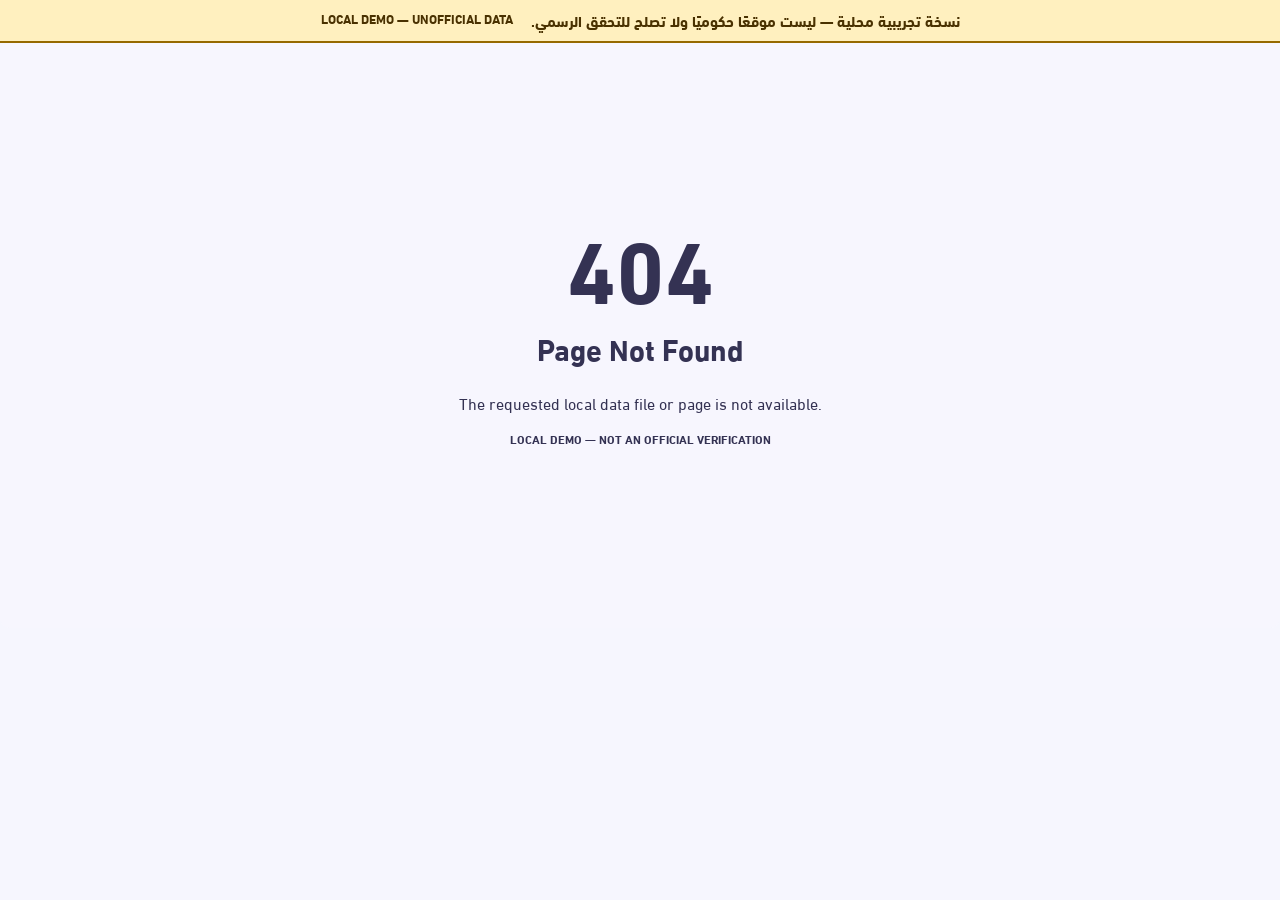
==== commit 851bc16e: "go" ====
--- a/index.html
+++ b/index.html
@@ -1,19 +1,31 @@
 <!DOCTYPE html>
 <html lang="ar" translate="no" style="--base-font-size: 1rem;">
 <head>
+  <meta charset="UTF-8">
   <base href="./">
   <script>
 (function () {
-  try {
-    var path = location.pathname.replace(/\/index\.html$/i, '');
-    // /repo/viewcr -> /repo/ ; /viewcr -> /
-    var withoutRoute = path.replace(/\/viewcr\/?$/i, '/');
-    if (!withoutRoute.endsWith('/')) withoutRoute = withoutRoute.slice(0, withoutRoute.lastIndexOf('/') + 1);
-    var root = withoutRoute || '/';
-    window.__CLONED_DEPLOYMENT_BASE__ = root === '/' ? '' : root.replace(/\/$/, '');
-    var base = document.querySelector('base');
-    if (base) base.setAttribute('href', root);
-  } catch (_) {}
+  var pathname = location.pathname;
+  var path = pathname.replace(/\/(?:index|404)\.html$/i, '/');
+  var root = path.replace(/\/viewcr\/?$/i, '/');
+  if (!root.endsWith('/')) root = root.slice(0, root.lastIndexOf('/') + 1);
+  root = root || '/';
+  window.__CLONED_DEPLOYMENT_BASE__ = root === '/' ? '' : root.replace(/\/$/, '');
+  var base = document.querySelector('base');
+  if (base) base.setAttribute('href', location.protocol === 'file:' ? new URL(root, location.href).href : root);
+  if (location.protocol !== 'file:' && /(?:^|[?&])nCrNumber=/.test(location.search) &&
+      [root, root + 'index.html', root + 'viewcr/index.html'].indexOf(pathname) !== -1) {
+    history.replaceState(history.state, '', root + 'viewcr/' + location.search + location.hash);
+  }
+  document.addEventListener('DOMContentLoaded', function () {
+    var notice = document.getElementById('local-preview-notice');
+    if (!notice) return;
+    function resize() {
+      document.documentElement.style.setProperty('--local-notice-height', notice.getBoundingClientRect().height + 'px');
+    }
+    resize();
+    if (window.ResizeObserver) new ResizeObserver(resize).observe(notice);
+  });
 })();
 </script>
   <script src="js/data-router.js"></script>
@@ -283,16 +295,21 @@
 document.addEventListener('submit',function(event){var item=descriptor(event.target);if(item)activate(event,event.target,item)},false);
 window.__CLONED_RENDERED_CONTROLS__={descriptors:descriptors,installAttempts:1};
 })();</script>
-  <meta charset="UTF-8">
   <meta name="viewport" content="width=device-width, initial-scale=1.0">
-  <title>المركز السعودي للتنافسية والأعمال</title>
-  <link rel="stylesheet" crossorigin href="css/assets/index-QVNIwH8F.css">
+  <title>عارض بيانات محلي — نسخة تجريبية</title>
+  <link rel="stylesheet" href="css/assets/index-QVNIwH8F.css">
+  <link rel="stylesheet" href="css/local-preview.css">
   <link rel="icon" type="image/svg+xml" href="assets/favicons/selected-c3cb6f13de5226c2.svg">
-  <script type="module" src="js/config/root/env.root--b7132ca431ca0e8d.js"></script>
-  <script type="module" src="js/env--b7132ca431ca0e8d.js"></script>
-  <script type="module" crossorigin src="js/assets/index-CzTOOSTm.js"></script>
+  <script defer src="js/offline-data.js"></script>
+  <script defer src="js/config/root/env.root--b7132ca431ca0e8d.js"></script>
+  <script defer src="js/env--b7132ca431ca0e8d.js"></script>
+  <script defer src="js/assets/index-CzTOOSTm.js"></script>
 </head>
 <body class="rtl overflow-x-hidden">
+  <aside id="local-preview-notice" role="note">
+    <span>نسخة تجريبية محلية — ليست موقعًا حكوميًا ولا تصلح للتحقق الرسمي.</span>
+    <span lang="en">LOCAL DEMO — UNOFFICIAL DATA</span>
+  </aside>
   <div id="root"></div>
 </body>
 </html>
--- a/css/local-preview.css
+++ b/css/local-preview.css
@@ -0,0 +1,44 @@
+#local-preview-notice {
+  position: sticky;
+  top: 0;
+  z-index: 2147483647;
+  display: flex;
+  flex-wrap: wrap;
+  justify-content: center;
+  gap: 4px 18px;
+  padding: 9px 14px;
+  border-bottom: 2px solid #966a00;
+  background: #fff0bf;
+  color: #493100;
+  font: bold 15px/1.5 Arial, sans-serif;
+  text-align: center;
+  direction: rtl;
+}
+#local-preview-notice span[lang="en"] { direction: ltr; font-size: 13px; }
+#root [class~="min-h-[100dvh]"][class~="max-h-[100dvh]"] {
+  min-height: calc(100dvh - var(--local-notice-height, 65px)) !important;
+  max-height: calc(100dvh - var(--local-notice-height, 65px)) !important;
+}
+.local-error {
+  box-sizing: border-box;
+  display: flex;
+  flex-direction: column;
+  justify-content: center;
+  align-items: center;
+  min-height: 65vh;
+  padding: 30px 18px;
+  color: #343253;
+  font-family: Arial, sans-serif;
+  text-align: center;
+  background: #f7f6fe;
+  border-radius: 10px;
+}
+.local-error-code { font-size: 88px; line-height: 1.1; }
+.local-error h1 { margin: 14px 0; font-size: 30px; }
+.local-error p { margin: 8px 0; max-width: 540px; }
+.local-error-note { font-size: 12px; font-weight: bold; }
+@media print {
+  #local-preview-notice { position: static; color: #000; background: #fff; border: 2px solid #000; }
+  #root [class~="min-h-[100dvh]"][class~="max-h-[100dvh]"] { min-height: auto !important; max-height: none !important; }
+  body::after { content: 'LOCAL DEMO — UNOFFICIAL DATA'; position: fixed; bottom: 12px; left: 0; right: 0; text-align: center; font: bold 16px Arial; color: #444; }
+}
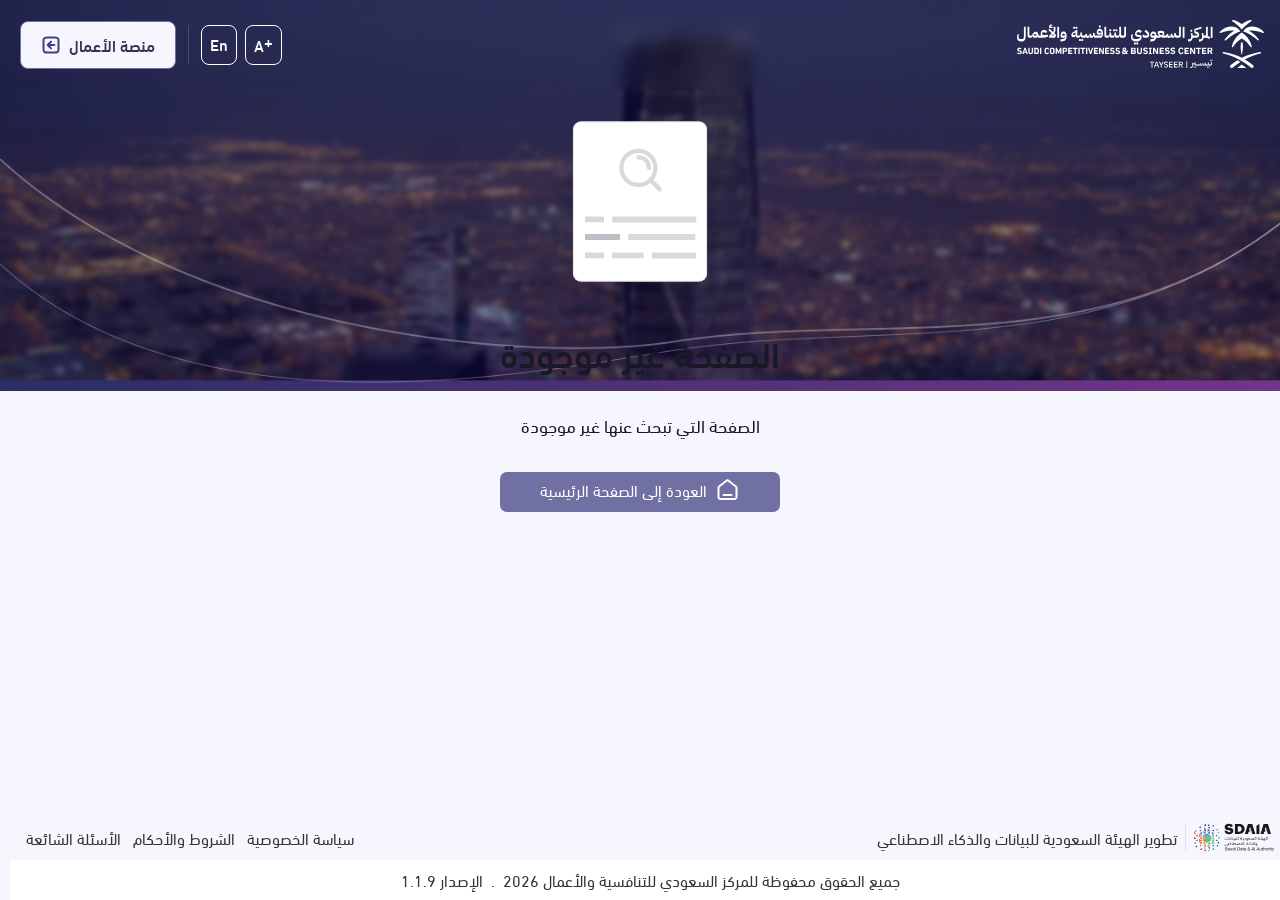
==== commit fddd7aa5: "go" ====
--- a/index.html
+++ b/index.html
@@ -1,31 +1,19 @@
 <!DOCTYPE html>
 <html lang="ar" translate="no" style="--base-font-size: 1rem;">
 <head>
-  <meta charset="UTF-8">
   <base href="./">
   <script>
 (function () {
-  var pathname = location.pathname;
-  var path = pathname.replace(/\/(?:index|404)\.html$/i, '/');
-  var root = path.replace(/\/viewcr\/?$/i, '/');
-  if (!root.endsWith('/')) root = root.slice(0, root.lastIndexOf('/') + 1);
-  root = root || '/';
-  window.__CLONED_DEPLOYMENT_BASE__ = root === '/' ? '' : root.replace(/\/$/, '');
-  var base = document.querySelector('base');
-  if (base) base.setAttribute('href', location.protocol === 'file:' ? new URL(root, location.href).href : root);
-  if (location.protocol !== 'file:' && /(?:^|[?&])nCrNumber=/.test(location.search) &&
-      [root, root + 'index.html', root + 'viewcr/index.html'].indexOf(pathname) !== -1) {
-    history.replaceState(history.state, '', root + 'viewcr/' + location.search + location.hash);
-  }
-  document.addEventListener('DOMContentLoaded', function () {
-    var notice = document.getElementById('local-preview-notice');
-    if (!notice) return;
-    function resize() {
-      document.documentElement.style.setProperty('--local-notice-height', notice.getBoundingClientRect().height + 'px');
-    }
-    resize();
-    if (window.ResizeObserver) new ResizeObserver(resize).observe(notice);
-  });
+  try {
+    var path = location.pathname.replace(/\/index\.html$/i, '');
+    // /repo/viewcr -> /repo/ ; /viewcr -> /
+    var withoutRoute = path.replace(/\/viewcr\/?$/i, '/');
+    if (!withoutRoute.endsWith('/')) withoutRoute = withoutRoute.slice(0, withoutRoute.lastIndexOf('/') + 1);
+    var root = withoutRoute || '/';
+    window.__CLONED_DEPLOYMENT_BASE__ = root === '/' ? '' : root.replace(/\/$/, '');
+    var base = document.querySelector('base');
+    if (base) base.setAttribute('href', root);
+  } catch (_) {}
 })();
 </script>
   <script src="js/data-router.js"></script>
@@ -295,21 +283,16 @@
 document.addEventListener('submit',function(event){var item=descriptor(event.target);if(item)activate(event,event.target,item)},false);
 window.__CLONED_RENDERED_CONTROLS__={descriptors:descriptors,installAttempts:1};
 })();</script>
+  <meta charset="UTF-8">
   <meta name="viewport" content="width=device-width, initial-scale=1.0">
-  <title>عارض بيانات محلي — نسخة تجريبية</title>
-  <link rel="stylesheet" href="css/assets/index-QVNIwH8F.css">
-  <link rel="stylesheet" href="css/local-preview.css">
+  <title>المركز السعودي للتنافسية والأعمال</title>
+  <link rel="stylesheet" crossorigin href="css/assets/index-QVNIwH8F.css">
   <link rel="icon" type="image/svg+xml" href="assets/favicons/selected-c3cb6f13de5226c2.svg">
-  <script defer src="js/offline-data.js"></script>
-  <script defer src="js/config/root/env.root--b7132ca431ca0e8d.js"></script>
-  <script defer src="js/env--b7132ca431ca0e8d.js"></script>
-  <script defer src="js/assets/index-CzTOOSTm.js"></script>
+  <script type="module" src="js/config/root/env.root--b7132ca431ca0e8d.js"></script>
+  <script type="module" src="js/env--b7132ca431ca0e8d.js"></script>
+  <script type="module" crossorigin src="js/assets/index-CzTOOSTm.js"></script>
 </head>
 <body class="rtl overflow-x-hidden">
-  <aside id="local-preview-notice" role="note">
-    <span>نسخة تجريبية محلية — ليست موقعًا حكوميًا ولا تصلح للتحقق الرسمي.</span>
-    <span lang="en">LOCAL DEMO — UNOFFICIAL DATA</span>
-  </aside>
   <div id="root"></div>
 </body>
 </html>
